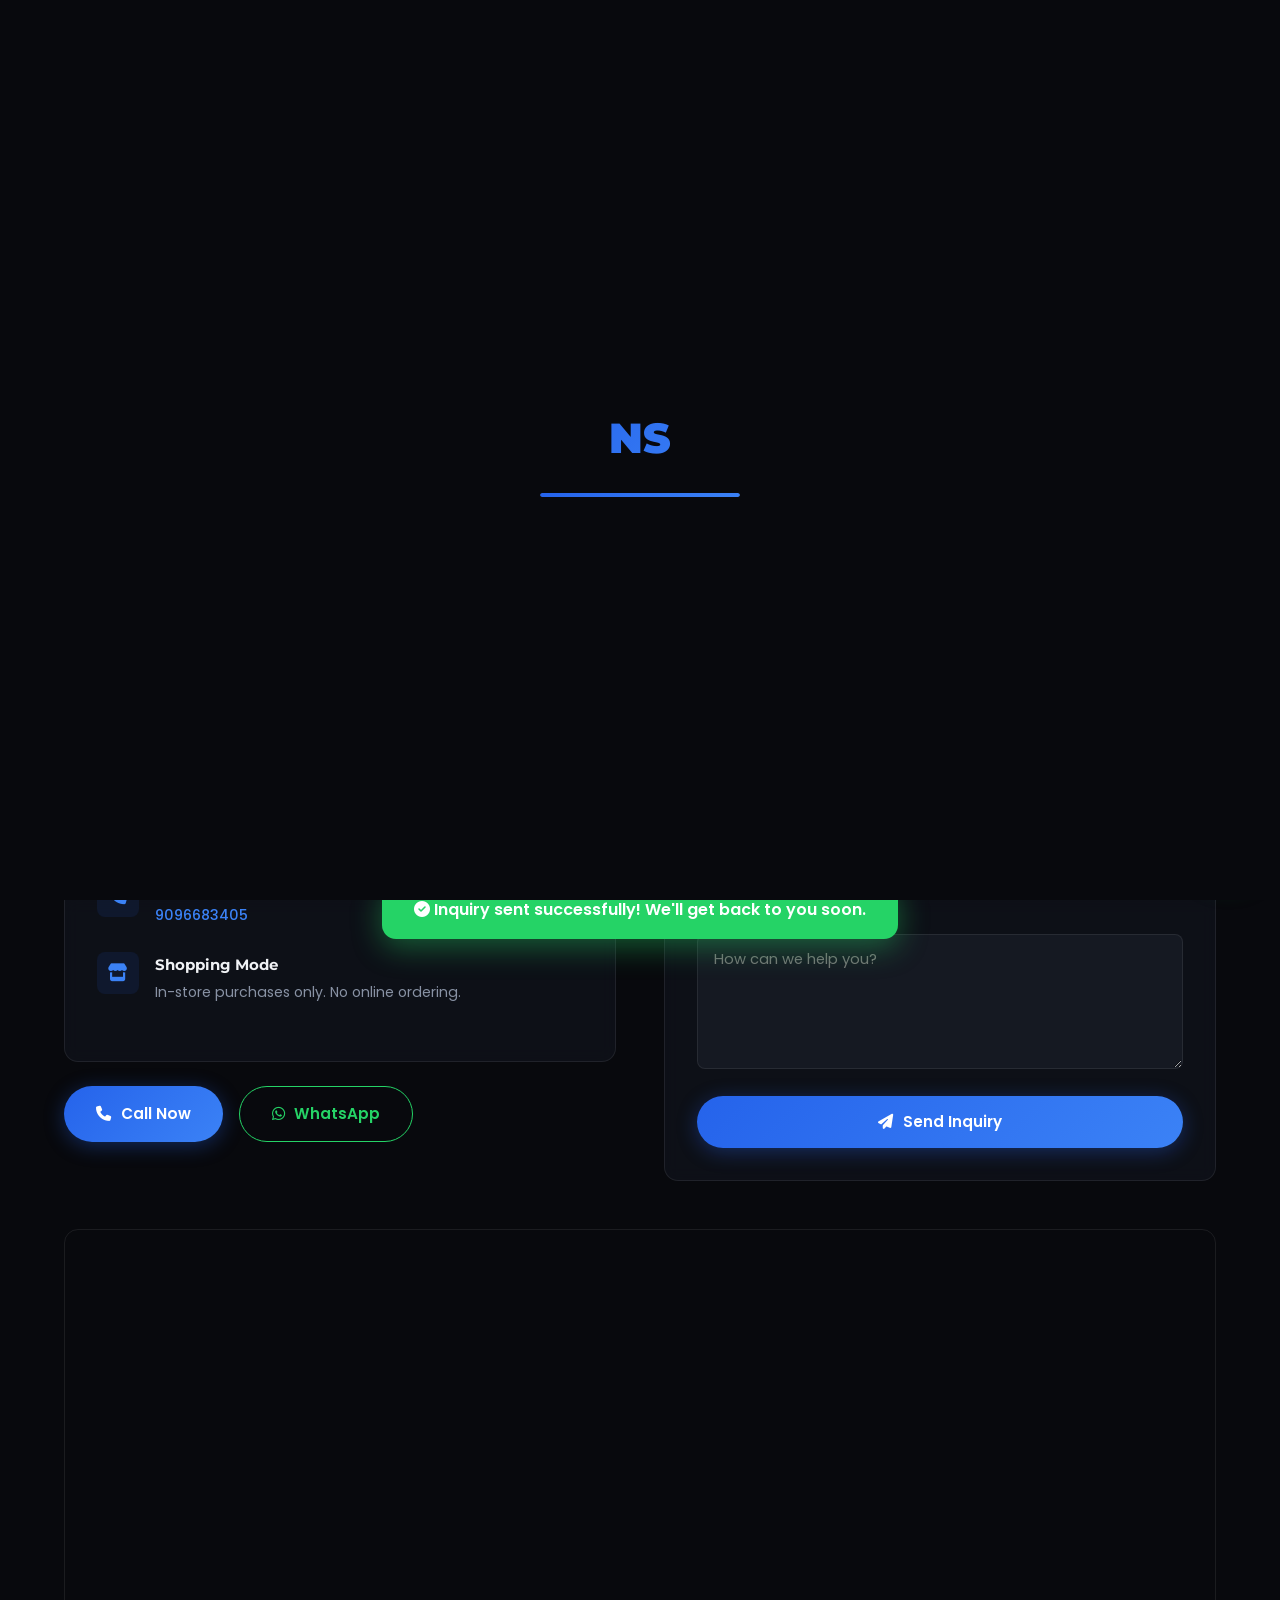
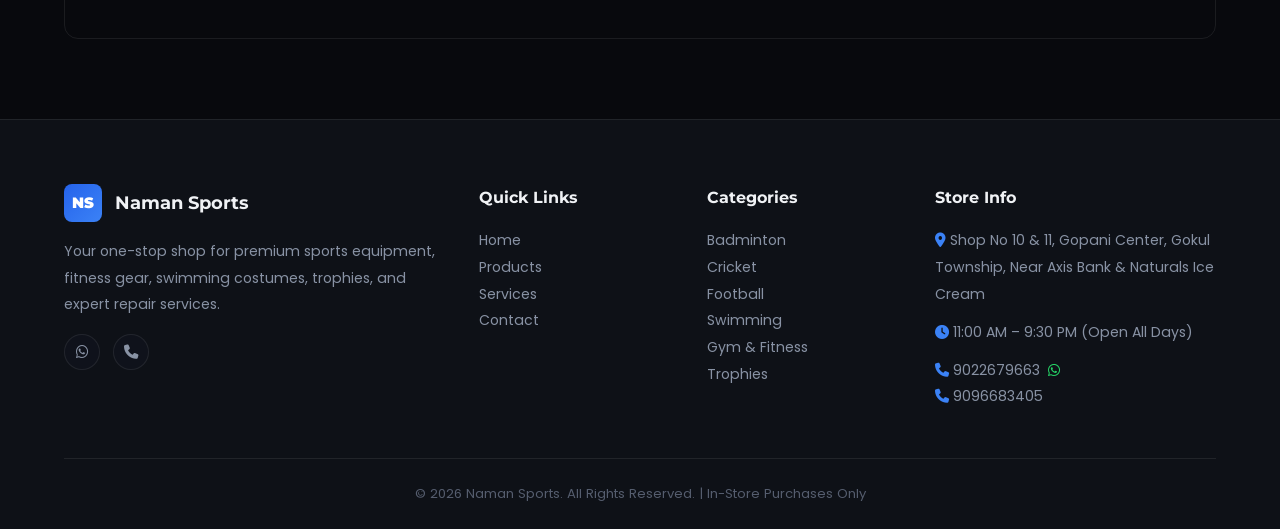
==== contact.html @ 9f8765da "Second COmmit" ====
<!DOCTYPE html>
<html lang="en">

<head>
    <meta charset="UTF-8" />
    <meta name="viewport" content="width=device-width, initial-scale=1.0" />
    <title>Contact — Visit Naman Sports Today</title>
    <meta name="description"
        content="Visit Naman Sports at Gopani Center, Gokul Township. Open all days 11 AM to 9:30 PM. Call 9022679663 or 9096683405." />
    <link rel="preconnect" href="https://fonts.googleapis.com" />
    <link rel="preconnect" href="https://fonts.gstatic.com" crossorigin />
    <link rel="stylesheet" href="https://cdnjs.cloudflare.com/ajax/libs/font-awesome/6.5.1/css/all.min.css" />
    <link rel="stylesheet" href="style.css" />
</head>

<body>

    <!-- PRELOADER -->
    <div id="preloader">
        <div class="preloader-inner">
            <div class="preloader-logo">NS</div>
            <div class="preloader-bar">
                <div class="preloader-fill"></div>
            </div>
        </div>
    </div>

    <!-- NAVBAR -->
    <nav class="navbar">
        <div class="nav-container">
            <a href="index.html" class="nav-logo">
                <div class="logo-ns">NS</div>
                <div class="logo-text">Naman <span>Sports</span></div>
            </a>
            <ul class="nav-links" id="navLinks">
                <li><a href="index.html">Home</a></li>
                <li><a href="products.html">Products</a></li>
                <li><a href="services.html">Services</a></li>
                <li><a href="contact.html" class="active">Contact</a></li>
            </ul>
            <a href="https://wa.me/919022679663" class="nav-cta desktop-only" target="_blank" rel="noopener">
                <i class="fab fa-whatsapp"></i> Call Us
            </a>
            <button class="hamburger" id="hamburger" aria-label="Open menu">
                <span></span><span></span><span></span>
            </button>
        </div>
    </nav>

    <!-- PAGE HERO -->
    <section class="page-hero">
        <div class="container">
            <div class="hero-badge reveal"><i class="fas fa-map-marker-alt"></i> In-Store Purchases Only</div>
            <h1 class="reveal">Visit <span class="gradient-text">Naman Sports</span> Today</h1>
            <p class="reveal">Walk into our store and explore the complete range of sports equipment, fitness gear, and
                more.</p>
        </div>
    </section>

    <!-- CONTACT CONTENT -->
    <section class="section">
        <div class="container">
            <div class="contact-grid">

                <!-- LEFT — Info Cards -->
                <div>
                    <div class="contact-info-card reveal">
                        <!-- Address -->
                        <div class="contact-item">
                            <i class="fas fa-map-marker-alt"></i>
                            <div>
                                <h4>Store Address</h4>
                                <p>Shop No 10 & 11, Gopani Center, Gokul Township, Near Axis Bank & Naturals Ice Cream
                                </p>
                            </div>
                        </div>

                        <!-- Hours -->
                        <div class="contact-item">
                            <i class="fas fa-clock"></i>
                            <div>
                                <h4>Opening Hours</h4>
                                <p>11:00 AM – 9:30 PM<br><strong>Open All Days</strong></p>
                            </div>
                        </div>

                        <!-- Phone 1 -->
                        <div class="contact-item">
                            <i class="fas fa-phone"></i>
                            <div>
                                <h4>Phone (Primary)</h4>
                                <p>
                                    <a href="tel:+919022679663">9022679663</a>
                                    <a href="https://wa.me/919022679663" target="_blank" rel="noopener"
                                        style="color:var(--accent-green); margin-left:0.5rem; font-size:1.1rem;"><i
                                            class="fab fa-whatsapp"></i></a>
                                </p>
                            </div>
                        </div>

                        <!-- Phone 2 -->
                        <div class="contact-item">
                            <i class="fas fa-phone"></i>
                            <div>
                                <h4>Phone (Secondary)</h4>
                                <p><a href="tel:+919096683405">9096683405</a></p>
                            </div>
                        </div>

                        <!-- Mode -->
                        <div class="contact-item">
                            <i class="fas fa-store"></i>
                            <div>
                                <h4>Shopping Mode</h4>
                                <p>In-store purchases only. No online ordering.</p>
                            </div>
                        </div>
                    </div>

                    <!-- Quick Action Buttons -->
                    <div style="display:flex; gap:1rem; flex-wrap:wrap; margin-top:1.5rem;" class="reveal">
                        <a href="tel:+919022679663" class="btn btn-primary"><i class="fas fa-phone"></i> Call Now</a>
                        <a href="https://wa.me/919022679663" class="btn btn-ghost" target="_blank" rel="noopener"
                            style="border-color:var(--accent-green);color:var(--accent-green);"><i
                                class="fab fa-whatsapp"></i> WhatsApp</a>
                    </div>
                </div>

                <!-- RIGHT — Inquiry Form -->
                <div class="contact-form reveal">
                    <h3>Send Us an Inquiry</h3>
                    <form id="contactForm">
                        <div class="form-group">
                            <label for="name">Your Name</label>
                            <input type="text" id="name" name="name" placeholder="Enter your name" required />
                        </div>
                        <div class="form-group">
                            <label for="phone">Phone Number</label>
                            <input type="tel" id="phone" name="phone" placeholder="Enter your phone number" required />
                        </div>
                        <div class="form-group">
                            <label for="subject">Subject</label>
                            <select id="subject" name="subject">
                                <option value="general">General Inquiry</option>
                                <option value="product">Product Availability</option>
                                <option value="repair">Repair Service</option>
                                <option value="bulk">Bulk / School Orders</option>
                                <option value="other">Other</option>
                            </select>
                        </div>
                        <div class="form-group">
                            <label for="message">Message</label>
                            <textarea id="message" name="message" placeholder="How can we help you?"
                                rows="5"></textarea>
                        </div>
                        <button type="submit" class="btn btn-primary" style="width:100%; justify-content:center;">
                            <i class="fas fa-paper-plane"></i> Send Inquiry
                        </button>
                    </form>
                </div>

            </div>

            <!-- MAP -->
            <div class="map-container reveal" style="margin-top:3rem;">
                <iframe
                    src="https://www.google.com/maps/embed?pb=!1m18!1m12!1m3!1d3769.123!2d72.89!3d19.15!2m3!1f0!2f0!3f0!3m2!1i1024!2i768!4f13.1!3m3!1m2!1s0x0%3A0x0!2zMTnCsDA5JzAwLjAiTiA3MsKwNTMnMjQuMCJF!5e0!3m2!1sen!2sin!4v1700000000000"
                    allowfullscreen="" loading="lazy" style="height:400px;"></iframe>
            </div>
        </div>
    </section>

    <!-- TOAST NOTIFICATION -->
    <div class="toast" id="toast">
        <i class="fas fa-check-circle"></i> Inquiry sent successfully! We'll get back to you soon.
    </div>

    <!-- ========== FOOTER ========== -->
    <footer class="footer">
        <div class="container">
            <div class="footer-grid">
                <div>
                    <div class="footer-logo">
                        <div class="logo-ns">NS</div>
                        <span>Naman Sports</span>
                    </div>
                    <p>Your one-stop shop for premium sports equipment, fitness gear, swimming costumes, trophies, and
                        expert repair services.</p>
                    <div class="footer-social">
                        <a href="https://wa.me/919022679663" target="_blank" rel="noopener" aria-label="WhatsApp"><i
                                class="fab fa-whatsapp"></i></a>
                        <a href="tel:+919022679663" aria-label="Phone"><i class="fas fa-phone"></i></a>
                    </div>
                </div>
                <div>
                    <h4>Quick Links</h4>
                    <ul>
                        <li><a href="index.html">Home</a></li>
                        <li><a href="products.html">Products</a></li>
                        <li><a href="services.html">Services</a></li>
                        <li><a href="contact.html">Contact</a></li>
                    </ul>
                </div>
                <div>
                    <h4>Categories</h4>
                    <ul>
                        <li><a href="products.html#badminton">Badminton</a></li>
                        <li><a href="products.html#cricket">Cricket</a></li>
                        <li><a href="products.html#football">Football</a></li>
                        <li><a href="products.html#swimming">Swimming</a></li>
                        <li><a href="products.html#gym">Gym & Fitness</a></li>
                        <li><a href="products.html#trophies">Trophies</a></li>
                    </ul>
                </div>
                <div>
                    <h4>Store Info</h4>
                    <p><i class="fas fa-map-marker-alt text-accent"></i> Shop No 10 & 11, Gopani Center, Gokul Township,
                        Near Axis Bank & Naturals Ice Cream</p>
                    <p style="margin-top:0.7rem;"><i class="fas fa-clock text-accent"></i> 11:00 AM – 9:30 PM (Open All
                        Days)</p>
                    <p style="margin-top:0.7rem;">
                        <i class="fas fa-phone text-accent"></i>
                        <a href="tel:+919022679663">9022679663</a>
                        <a href="https://wa.me/919022679663" target="_blank" rel="noopener"
                            style="color:var(--accent-green);margin-left:0.3rem;"><i class="fab fa-whatsapp"></i></a>
                    </p>
                    <p><i class="fas fa-phone text-accent"></i> <a href="tel:+919096683405">9096683405</a></p>
                </div>
            </div>
            <div class="footer-bottom">
                &copy; 2026 Naman Sports. All Rights Reserved. | In-Store Purchases Only
            </div>
        </div>
    </footer>

    <!-- FLOATING WHATSAPP -->
    <a href="https://wa.me/919022679663" class="whatsapp-float" target="_blank" rel="noopener"
        aria-label="Chat on WhatsApp">
        <i class="fab fa-whatsapp"></i>
    </a>

    <script src="script.js"></script>
</body>

</html>
---- style.css ----
/* =====================================================
   NAMAN SPORTS — Premium Sports Catalogue
   4-Page Dark Dashboard Theme
   Fonts: Poppins + Montserrat
   ===================================================== */

/* ---------- GOOGLE FONTS ---------- */
@import url('https://fonts.googleapis.com/css2?family=Montserrat:wght@400;600;700;800;900&family=Poppins:wght@300;400;500;600;700&display=swap');

/* ---------- CSS CUSTOM PROPERTIES ---------- */
:root {
  /* Backgrounds */
  --bg-primary: #08090d;
  --bg-secondary: #0e1117;
  --bg-tertiary: #151922;
  --bg-card: #12151e;
  --bg-glass: rgba(18, 21, 30, 0.65);

  /* Accents */
  --accent-blue: #2563eb;
  --accent-blue-light: #3b82f6;
  --accent-blue-glow: rgba(37, 99, 235, 0.35);
  --accent-red: #e53e3e;
  --accent-red-glow: rgba(229, 62, 62, 0.35);
  --accent-gold: #f5b731;
  --accent-gold-glow: rgba(245, 183, 49, 0.35);
  --accent-green: #25d366;

  /* Text */
  --text-primary: #f0f2f5;
  --text-secondary: #8892a4;
  --text-muted: #555d6e;

  /* Borders */
  --border-glass: rgba(255, 255, 255, 0.08);
  --border-hover: rgba(59, 130, 246, 0.4);

  /* Gradients */
  --gradient-accent: linear-gradient(135deg, #2563eb, #3b82f6);
  --gradient-red: linear-gradient(135deg, #e53e3e, #c53030);
  --gradient-gold: linear-gradient(135deg, #f5b731, #d4970a);
  --gradient-hero: linear-gradient(180deg, rgba(8, 9, 13, 0.3) 0%, rgba(8, 9, 13, 0.65) 50%, rgba(8, 9, 13, 0.97) 100%);

  /* Tokens */
  --radius-sm: 8px;
  --radius-md: 14px;
  --radius-lg: 20px;
  --radius-xl: 28px;
  --shadow-card: 0 8px 32px rgba(0, 0, 0, 0.35);
  --shadow-glow: 0 4px 20px var(--accent-blue-glow);
  --transition: 0.35s cubic-bezier(.4, 0, .2, 1);

  /* Fonts */
  --font-heading: 'Montserrat', sans-serif;
  --font-body: 'Poppins', sans-serif;
}

/* ---------- RESET & BASE ---------- */
*,
*::before,
*::after {
  box-sizing: border-box;
  margin: 0;
  padding: 0;
}

html {
  scroll-behavior: smooth;
  font-size: 16px;
}

body {
  font-family: var(--font-body);
  background: var(--bg-primary);
  color: var(--text-primary);
  overflow-x: hidden;
  line-height: 1.7;
}

img {
  max-width: 100%;
  display: block;
}

a {
  text-decoration: none;
  color: inherit;
}

ul {
  list-style: none;
}

.container {
  max-width: 1200px;
  margin: 0 auto;
  padding: 0 1.5rem;
}

.section {
  padding: 5rem 0;
}

/* ---------- PRELOADER ---------- */
#preloader {
  position: fixed;
  inset: 0;
  z-index: 9999;
  background: var(--bg-primary);
  display: flex;
  align-items: center;
  justify-content: center;
  transition: opacity 0.6s ease, visibility 0.6s ease;
}

#preloader.loaded {
  opacity: 0;
  visibility: hidden;
  pointer-events: none;
}

.preloader-inner {
  text-align: center;
}

.preloader-logo {
  font-family: var(--font-heading);
  font-weight: 900;
  font-size: 2.6rem;
  background: var(--gradient-accent);
  -webkit-background-clip: text;
  -webkit-text-fill-color: transparent;
  margin-bottom: 1.2rem;
  animation: logoPulse 0.8s ease infinite alternate;
}

@keyframes logoPulse {
  from {
    transform: scale(1)
  }

  to {
    transform: scale(1.06)
  }
}

.preloader-bar {
  width: 200px;
  height: 4px;
  background: rgba(255, 255, 255, 0.08);
  border-radius: 2px;
  overflow: hidden;
  margin: 0 auto;
}

.preloader-fill {
  height: 100%;
  width: 0;
  background: var(--gradient-accent);
  border-radius: 2px;
  animation: fillBar 1.8s ease forwards;
}

@keyframes fillBar {
  to {
    width: 100%
  }
}

/* ---------- NAVBAR ---------- */
.navbar {
  position: fixed;
  top: 0;
  left: 0;
  right: 0;
  z-index: 1000;
  background: rgba(8, 9, 13, 0.65);
  backdrop-filter: blur(18px);
  -webkit-backdrop-filter: blur(18px);
  border-bottom: 1px solid var(--border-glass);
  transition: var(--transition);
  padding: 0.7rem 0;
}

.navbar.scrolled {
  background: rgba(8, 9, 13, 0.92);
  box-shadow: 0 4px 30px rgba(0, 0, 0, 0.5);
  padding: 0.5rem 0;
}

.nav-container {
  max-width: 1200px;
  margin: 0 auto;
  padding: 0 1.5rem;
  display: flex;
  align-items: center;
  gap: 2rem;
}

.nav-logo {
  display: flex;
  align-items: center;
  gap: 0.9rem;
}

.logo-ns {
  width: 44px;
  height: 44px;
  background: var(--gradient-accent);
  border-radius: var(--radius-sm);
  display: flex;
  align-items: center;
  justify-content: center;
  font-family: var(--font-heading);
  font-weight: 900;
  font-size: 1.1rem;
  color: #fff;
}

.logo-text {
  font-family: var(--font-heading);
  font-weight: 700;
  font-size: 1.15rem;
}

.logo-text span {
  color: var(--accent-blue-light);
}

.nav-links {
  display: flex;
  align-items: center;
  gap: 2rem;
  margin-left: auto;
  list-style: none;
}

.nav-links a {
  font-size: 0.92rem;
  font-weight: 500;
  color: var(--text-secondary);
  position: relative;
  transition: var(--transition);
  padding: 0.3rem 0;
}

.nav-links a::after {
  content: '';
  position: absolute;
  bottom: -2px;
  left: 0;
  width: 0;
  height: 2px;
  background: var(--gradient-accent);
  border-radius: 1px;
  transition: var(--transition);
}

.nav-links a:hover,
.nav-links a.active {
  color: var(--text-primary);
}

.nav-links a:hover::after,
.nav-links a.active::after {
  width: 100%;
}

.nav-cta {
  display: inline-flex;
  align-items: center;
  gap: 0.5rem;
  background: var(--accent-green);
  color: #fff;
  padding: 0.5rem 1.2rem;
  border-radius: 100px;
  font-size: 0.85rem;
  font-weight: 600;
  transition: var(--transition);
  white-space: nowrap;
  border: none;
  cursor: pointer;
}

.nav-cta:hover {
  transform: translateY(-2px);
  box-shadow: 0 6px 20px rgba(37, 211, 102, 0.4);
}

.hamburger {
  display: none;
  flex-direction: column;
  gap: 5px;
  padding: 0.5rem;
  cursor: pointer;
  background: none;
  border: none;
  margin-left: auto;
}

.hamburger span {
  display: block;
  width: 24px;
  height: 2px;
  background: var(--text-primary);
  border-radius: 1px;
  transition: var(--transition);
}

.hamburger.active span:nth-child(1) {
  transform: rotate(45deg) translate(5px, 5px);
}

.hamburger.active span:nth-child(2) {
  opacity: 0;
}

.hamburger.active span:nth-child(3) {
  transform: rotate(-45deg) translate(5px, -5px);
}

/* ---------- BUTTONS ---------- */
.btn {
  display: inline-flex;
  align-items: center;
  gap: 0.6rem;
  padding: 0.9rem 2rem;
  border-radius: 100px;
  font-family: var(--font-body);
  font-size: 0.95rem;
  font-weight: 600;
  transition: var(--transition);
  position: relative;
  overflow: hidden;
  border: none;
  cursor: pointer;
}

.btn-primary {
  background: var(--gradient-accent);
  color: #fff;
  box-shadow: var(--shadow-glow);
}

.btn-primary:hover {
  transform: translateY(-3px);
  box-shadow: 0 8px 30px var(--accent-blue-glow);
}

.btn-ghost {
  background: transparent;
  color: var(--text-primary);
  border: 1px solid var(--border-glass);
}

.btn-ghost:hover {
  border-color: var(--accent-blue);
  background: rgba(37, 99, 235, 0.08);
  transform: translateY(-2px);
}

.btn-red {
  background: var(--gradient-red);
  color: #fff;
  box-shadow: 0 4px 20px var(--accent-red-glow);
}

.btn-red:hover {
  transform: translateY(-3px);
  box-shadow: 0 8px 30px var(--accent-red-glow);
}

.btn-gold {
  background: var(--gradient-gold);
  color: #111;
  box-shadow: 0 4px 20px var(--accent-gold-glow);
}

/* Ripple */
.btn .ripple {
  position: absolute;
  border-radius: 50%;
  background: rgba(255, 255, 255, 0.3);
  transform: scale(0);
  animation: rippleAnim 0.6s ease-out;
  pointer-events: none;
}

@keyframes rippleAnim {
  to {
    transform: scale(1);
    opacity: 0;
  }
}

/* ---------- SECTION HEADER ---------- */
.section-header {
  text-align: center;
  margin-bottom: 3.5rem;
}

.section-tag {
  display: inline-block;
  font-size: 0.78rem;
  font-weight: 600;
  letter-spacing: 2px;
  text-transform: uppercase;
  color: var(--accent-blue-light);
  margin-bottom: 0.7rem;
}

.section-title {
  font-family: var(--font-heading);
  font-size: clamp(1.8rem, 4vw, 2.6rem);
  font-weight: 800;
  line-height: 1.25;
  margin-bottom: 0.5rem;
}

.section-title .accent {
  color: var(--accent-blue-light);
}

.section-desc {
  color: var(--text-secondary);
  max-width: 600px;
  margin: 0 auto;
  font-size: 0.95rem;
}

/* ---------- HERO SECTION ---------- */
.hero {
  position: relative;
  min-height: 100vh;
  display: flex;
  align-items: center;
  justify-content: center;
  overflow: hidden;
}

.hero-bg {
  position: absolute;
  inset: 0;
  background-size: cover;
  background-position: center;
  transition: opacity 1.5s ease;
  z-index: 0;
}

.hero-bg.active {
  opacity: 1;
  animation: heroZoom 20s ease-in-out infinite alternate;
}

.hero-bg:not(.active) {
  opacity: 0;
}

@keyframes heroZoom {
  from {
    transform: scale(1);
  }

  to {
    transform: scale(1.1);
  }
}

.hero-overlay {
  position: absolute;
  inset: 0;
  background: var(--gradient-hero);
}

.hero-particles {
  position: absolute;
  inset: 0;
  pointer-events: none;
}

.hero-content {
  position: relative;
  z-index: 2;
  text-align: center;
  padding: 0 1.5rem;
  max-width: 900px;
  margin-top: 60px;
}

.hero-badge {
  display: inline-flex;
  align-items: center;
  gap: 0.5rem;
  background: var(--bg-glass);
  border: 1px solid var(--border-glass);
  padding: 0.5rem 1.4rem;
  border-radius: 100px;
  font-size: 0.82rem;
  font-weight: 500;
  color: var(--accent-blue-light);
  margin-bottom: 1.5rem;
  backdrop-filter: blur(10px);
}

.hero-title {
  font-family: var(--font-heading);
  font-size: clamp(2.2rem, 5.5vw, 3.8rem);
  font-weight: 900;
  line-height: 1.15;
  margin-bottom: 1rem;
}

.hero-title .gradient-text {
  background: var(--gradient-accent);
  -webkit-background-clip: text;
  -webkit-text-fill-color: transparent;
}

.hero-subtitle {
  font-size: clamp(0.9rem, 2vw, 1.1rem);
  color: var(--text-secondary);
  margin-bottom: 2rem;
  line-height: 1.7;
}

.hero-ctas {
  display: flex;
  gap: 1rem;
  justify-content: center;
  flex-wrap: wrap;
}

.hero-stats {
  display: flex;
  gap: 2rem;
  justify-content: center;
  margin-top: 3rem;
  flex-wrap: wrap;
}

.stat-item {
  text-align: center;
}

.stat-value {
  font-family: var(--font-heading);
  font-size: 1.6rem;
  font-weight: 800;
  color: var(--accent-blue-light);
}

.stat-label {
  font-size: 0.75rem;
  color: var(--text-secondary);
  letter-spacing: 1px;
  text-transform: uppercase;
}

.stat-divider {
  width: 1px;
  height: 40px;
  background: var(--border-glass);
  align-self: center;
}

.hero-scroll-indicator {
  position: absolute;
  bottom: 2rem;
  left: 50%;
  transform: translateX(-50%);
  display: flex;
  flex-direction: column;
  align-items: center;
  gap: 0.5rem;
  color: var(--text-muted);
  font-size: 0.75rem;
  letter-spacing: 1px;
  transition: opacity 0.3s;
}

.scroll-arrow {
  animation: scrollBounce 2s ease infinite;
}

@keyframes scrollBounce {

  0%,
  100% {
    transform: translateY(0);
  }

  50% {
    transform: translateY(8px);
  }
}

/* Floating sport icons */
.floating-icons {
  position: absolute;
  inset: 0;
  z-index: 1;
  pointer-events: none;
}

.float-icon {
  position: absolute;
  font-size: 1.5rem;
  color: rgba(59, 130, 246, 0.12);
  left: var(--x);
  top: var(--y);
  animation: floatAnim 6s ease-in-out infinite;
  animation-delay: var(--delay);
}

@keyframes floatAnim {

  0%,
  100% {
    transform: translateY(0) rotate(0deg);
  }

  50% {
    transform: translateY(-20px) rotate(10deg);
  }
}

/* ---------- WHY CHOOSE US ---------- */
.why-grid {
  display: grid;
  grid-template-columns: repeat(auto-fit, minmax(200px, 1fr));
  gap: 1.5rem;
}

.why-card {
  background: var(--bg-glass);
  border: 1px solid var(--border-glass);
  border-radius: var(--radius-md);
  padding: 2rem 1.5rem;
  text-align: center;
  transition: var(--transition);
  backdrop-filter: blur(10px);
  -webkit-backdrop-filter: blur(10px);
}

.why-card:hover {
  transform: translateY(-6px);
  border-color: var(--border-hover);
  box-shadow: var(--shadow-glow);
}

.why-icon {
  width: 56px;
  height: 56px;
  margin: 0 auto 1rem;
  background: rgba(37, 99, 235, 0.1);
  border-radius: var(--radius-sm);
  display: flex;
  align-items: center;
  justify-content: center;
  font-size: 1.4rem;
  color: var(--accent-blue-light);
}

.why-card h3 {
  font-family: var(--font-heading);
  font-size: 1rem;
  font-weight: 700;
  margin-bottom: 0.4rem;
}

.why-card p {
  font-size: 0.85rem;
  color: var(--text-secondary);
}

/* ---------- CATEGORIES GRID ---------- */
.cat-grid {
  display: grid;
  grid-template-columns: repeat(auto-fill, minmax(260px, 1fr));
  gap: 1.5rem;
}

.cat-card {
  position: relative;
  height: 280px;
  border-radius: var(--radius-md);
  overflow: hidden;
  cursor: pointer;
  transition: var(--transition);
  background: var(--bg-card);
  border: 1px solid var(--border-glass);
}

.cat-card:hover {
  transform: translateY(-8px) scale(1.02);
  border-color: var(--border-hover);
  box-shadow: 0 12px 40px rgba(37, 99, 235, 0.2);
}

.cat-card-bg {
  position: absolute;
  inset: 0;
  background-size: cover;
  background-position: center;
  transition: transform 0.6s ease;
}

.cat-card:hover .cat-card-bg {
  transform: scale(1.08);
}

.cat-card-overlay {
  position: absolute;
  inset: 0;
  background: linear-gradient(to top, rgba(8, 9, 13, 0.95) 0%, rgba(8, 9, 13, 0.3) 100%);
}

.cat-card-content {
  position: absolute;
  bottom: 0;
  left: 0;
  right: 0;
  padding: 1.5rem;
}

.cat-icon {
  width: 42px;
  height: 42px;
  background: var(--gradient-accent);
  border-radius: var(--radius-sm);
  display: flex;
  align-items: center;
  justify-content: center;
  font-size: 1.1rem;
  color: #fff;
  margin-bottom: 0.75rem;
}

.cat-card h3 {
  font-family: var(--font-heading);
  font-size: 1.1rem;
  font-weight: 700;
  margin-bottom: 0.3rem;
}

.cat-card p {
  font-size: 0.8rem;
  color: var(--text-secondary);
}

.cat-brands {
  display: flex;
  gap: 0.4rem;
  flex-wrap: wrap;
  margin-top: 0.5rem;
}

.cat-brands span {
  background: var(--bg-glass);
  border: 1px solid var(--border-glass);
  font-size: 0.65rem;
  padding: 0.2rem 0.6rem;
  border-radius: 100px;
  font-weight: 600;
  letter-spacing: 0.5px;
  color: rgba(255, 255, 255, 0.8);
}

/* ---------- EXPERTISE / HIGHLIGHT ---------- */
.expertise-section {
  background:
    radial-gradient(ellipse at 30% 60%, rgba(245, 183, 49, 0.08) 0%, transparent 60%),
    var(--bg-secondary);
}

.expertise-grid {
  display: grid;
  grid-template-columns: 1fr 1fr;
  gap: 3rem;
  align-items: center;
}

.expertise-visual {
  position: relative;
  text-align: center;
  padding: 2rem;
}

.expertise-visual i {
  font-size: 8rem;
  color: var(--accent-gold);
  text-shadow: 0 0 60px var(--accent-gold-glow);
  animation: shimmer 3s ease-in-out infinite;
}

@keyframes shimmer {

  0%,
  100% {
    filter: brightness(1);
    text-shadow: 0 0 40px var(--accent-gold-glow);
  }

  50% {
    filter: brightness(1.3);
    text-shadow: 0 0 80px var(--accent-gold-glow), 0 0 120px rgba(245, 183, 49, 0.15);
  }
}

.expertise-text h2 {
  font-family: var(--font-heading);
  font-size: 2rem;
  font-weight: 800;
  margin-bottom: 1rem;
}

.expertise-text p {
  color: var(--text-secondary);
  font-size: 1rem;
  line-height: 1.8;
}

/* ---------- PRODUCTS PAGE ---------- */
/* Filter bar */
.filter-bar {
  display: flex;
  gap: 0.6rem;
  flex-wrap: wrap;
  justify-content: center;
  margin-bottom: 3rem;
}

.filter-btn {
  padding: 0.6rem 1.4rem;
  border-radius: 100px;
  font-family: var(--font-body);
  font-size: 0.85rem;
  font-weight: 600;
  background: var(--bg-glass);
  border: 1px solid var(--border-glass);
  color: var(--text-secondary);
  cursor: pointer;
  transition: var(--transition);
}

.filter-btn:hover,
.filter-btn.active {
  background: var(--gradient-accent);
  color: #fff;
  border-color: var(--accent-blue);
  box-shadow: var(--shadow-glow);
}

/* Product section */
.product-section {
  padding: 4rem 0;
}

.product-section:nth-child(even) {
  background: var(--bg-secondary);
}

.product-section-header {
  display: flex;
  align-items: center;
  gap: 1rem;
  margin-bottom: 2.5rem;
}

.product-section-icon {
  width: 52px;
  height: 52px;
  background: var(--gradient-accent);
  border-radius: var(--radius-sm);
  display: flex;
  align-items: center;
  justify-content: center;
  font-size: 1.3rem;
  color: #fff;
  flex-shrink: 0;
}

.product-section-title {
  font-family: var(--font-heading);
  font-size: 1.6rem;
  font-weight: 800;
}

.product-section-title small {
  display: block;
  font-size: 0.85rem;
  font-weight: 400;
  color: var(--text-secondary);
  margin-top: 0.2rem;
}

/* Product cards */
.product-grid {
  display: grid;
  grid-template-columns: repeat(auto-fill, minmax(220px, 1fr));
  gap: 1.2rem;
}

.product-card {
  background: var(--bg-glass);
  border: 1px solid var(--border-glass);
  border-radius: var(--radius-md);
  padding: 0;
  transition: var(--transition);
  backdrop-filter: blur(8px);
  overflow: hidden;
}

.product-card-img {
  width: 100%;
  height: 150px;
  object-fit: cover;
  display: block;
  transition: transform 0.5s ease;
}

.product-card:hover .product-card-img {
  transform: scale(1.08);
}

.product-card-body {
  padding: 1.2rem 1.3rem 1.5rem;
}

/* Section banner image */
.product-section-banner {
  width: 100%;
  height: 200px;
  object-fit: cover;
  border-radius: var(--radius-md);
  margin-bottom: 2rem;
  opacity: 0.7;
  transition: opacity 0.4s ease;
}

.product-section-banner:hover {
  opacity: 0.9;
}

.product-card:hover {
  transform: translateY(-5px);
  border-color: var(--border-hover);
  box-shadow: 0 8px 30px rgba(37, 99, 235, 0.15);
}

.product-card i {
  font-size: 1.8rem;
  color: var(--accent-blue-light);
  margin-bottom: 0.8rem;
}

.product-card h4 {
  font-family: var(--font-heading);
  font-size: 0.95rem;
  font-weight: 700;
  margin-bottom: 0.3rem;
}

.product-card p {
  font-size: 0.82rem;
  color: var(--text-secondary);
}

.product-card .brand-list {
  display: flex;
  gap: 0.3rem;
  flex-wrap: wrap;
  margin-top: 0.6rem;
}

.product-card .brand-list span {
  font-size: 0.65rem;
  background: rgba(37, 99, 235, 0.1);
  color: var(--accent-blue-light);
  padding: 0.15rem 0.5rem;
  border-radius: 100px;
  font-weight: 600;
}

/* Service note */
.service-note {
  display: inline-flex;
  align-items: center;
  gap: 0.6rem;
  background: rgba(37, 99, 235, 0.08);
  border: 1px solid rgba(37, 99, 235, 0.2);
  padding: 0.8rem 1.5rem;
  border-radius: var(--radius-md);
  margin-top: 1.5rem;
  color: var(--accent-blue-light);
  font-size: 0.9rem;
  font-weight: 600;
}

/* Boxing themed section */
.boxing-section {
  background:
    radial-gradient(ellipse at 50% 50%, rgba(229, 62, 62, 0.12) 0%, transparent 70%),
    var(--bg-primary) !important;
}

.boxing-section .product-section-icon {
  background: var(--gradient-red);
}

.boxing-section .product-card:hover {
  border-color: rgba(229, 62, 62, 0.4);
  box-shadow: 0 8px 30px var(--accent-red-glow);
}

/* Swimming themed section */
.swimming-section {
  background:
    radial-gradient(ellipse at 30% 30%, rgba(37, 99, 235, 0.15) 0%, transparent 50%),
    radial-gradient(ellipse at 70% 70%, rgba(56, 189, 248, 0.08) 0%, transparent 50%),
    var(--bg-primary) !important;
  position: relative;
}

.swimming-section::before {
  content: '';
  position: absolute;
  inset: 0;
  background:
    repeating-linear-gradient(90deg, transparent, transparent 98px, rgba(59, 130, 246, 0.03) 100px);
  pointer-events: none;
}

.badge-highlight {
  display: inline-flex;
  align-items: center;
  gap: 0.5rem;
  background: var(--gradient-accent);
  color: #fff;
  padding: 0.5rem 1.2rem;
  border-radius: 100px;
  font-size: 0.82rem;
  font-weight: 700;
  margin-bottom: 1rem;
}

/* Trophies themed */
.trophy-section {
  background:
    radial-gradient(ellipse at 50% 40%, rgba(245, 183, 49, 0.1) 0%, transparent 60%),
    var(--bg-secondary) !important;
}

.trophy-section .product-section-icon {
  background: var(--gradient-gold);
}

.trophy-card {
  text-align: center;
  padding: 2.5rem 1.5rem;
}

.trophy-card i {
  font-size: 3rem;
  color: var(--accent-gold);
  text-shadow: 0 0 40px var(--accent-gold-glow);
  transition: var(--transition);
}

.trophy-card:hover i {
  transform: rotateY(180deg) scale(1.1);
  text-shadow: 0 0 60px var(--accent-gold-glow);
}

.trophy-card:hover {
  border-color: rgba(245, 183, 49, 0.3);
  box-shadow: 0 8px 30px var(--accent-gold-glow);
}

/* Medical section */
.medical-section {
  background: var(--bg-secondary) !important;
}

.medical-card {
  background: rgba(255, 255, 255, 0.03) !important;
  border-color: rgba(255, 255, 255, 0.12) !important;
}

.medical-card i {
  color: #4ade80 !important;
}

.medical-card:hover {
  border-color: rgba(74, 222, 128, 0.3) !important;
  box-shadow: 0 8px 30px rgba(74, 222, 128, 0.1) !important;
}

/* ---------- SERVICES PAGE ---------- */
.page-hero {
  padding: 10rem 0 4rem;
  text-align: center;
  position: relative;
  background:
    linear-gradient(180deg, rgba(8, 9, 13, 0.5) 0%, rgba(8, 9, 13, 0.85) 60%, rgba(8, 9, 13, 1) 100%),
    url('images/hero-1.jpg') center/cover no-repeat;
}

.page-hero h1 {
  font-family: var(--font-heading);
  font-size: clamp(2rem, 5vw, 3rem);
  font-weight: 900;
  margin-bottom: 0.5rem;
}

.page-hero p {
  color: var(--text-secondary);
  font-size: 1.05rem;
  max-width: 600px;
  margin: 0 auto;
}

.service-grid {
  display: grid;
  grid-template-columns: repeat(auto-fill, minmax(280px, 1fr));
  gap: 1.5rem;
}

.service-card {
  background: var(--bg-glass);
  border: 1px solid var(--border-glass);
  border-radius: var(--radius-md);
  padding: 2.5rem 2rem;
  text-align: center;
  transition: var(--transition);
  backdrop-filter: blur(8px);
}

.service-card:hover {
  transform: translateY(-6px);
  border-color: var(--border-hover);
  box-shadow: 0 12px 40px rgba(37, 99, 235, 0.15);
}

.service-card-icon {
  width: 70px;
  height: 70px;
  margin: 0 auto 1.5rem;
  background: var(--gradient-accent);
  border-radius: var(--radius-md);
  display: flex;
  align-items: center;
  justify-content: center;
  font-size: 1.8rem;
  color: #fff;
}

.service-card h3 {
  font-family: var(--font-heading);
  font-size: 1.2rem;
  font-weight: 700;
  margin-bottom: 0.5rem;
}

.service-card p {
  font-size: 0.9rem;
  color: var(--text-secondary);
  margin-bottom: 0.6rem;
}

.service-price {
  font-family: var(--font-heading);
  font-weight: 700;
  color: var(--accent-blue-light);
  font-size: 1rem;
}

.service-cta-section {
  text-align: center;
  padding: 4rem 0;
  background: var(--bg-secondary);
}

.service-cta-section h2 {
  font-family: var(--font-heading);
  font-size: 1.8rem;
  font-weight: 800;
  margin-bottom: 0.6rem;
}

.service-cta-section p {
  color: var(--text-secondary);
  margin-bottom: 1.5rem;
}

/* ---------- CONTACT PAGE ---------- */
.contact-grid {
  display: grid;
  grid-template-columns: 1fr 1fr;
  gap: 3rem;
}

.contact-info-card {
  background: var(--bg-glass);
  border: 1px solid var(--border-glass);
  border-radius: var(--radius-md);
  padding: 2rem;
  backdrop-filter: blur(8px);
}

.contact-item {
  display: flex;
  align-items: flex-start;
  gap: 1rem;
  margin-bottom: 1.5rem;
}

.contact-item i {
  width: 42px;
  height: 42px;
  background: rgba(37, 99, 235, 0.1);
  border-radius: var(--radius-sm);
  display: flex;
  align-items: center;
  justify-content: center;
  font-size: 1.1rem;
  color: var(--accent-blue-light);
  flex-shrink: 0;
}

.contact-item h4 {
  font-family: var(--font-heading);
  font-size: 0.95rem;
  font-weight: 700;
  margin-bottom: 0.2rem;
}

.contact-item p {
  font-size: 0.88rem;
  color: var(--text-secondary);
}

.contact-item a {
  color: var(--accent-blue-light);
  font-weight: 500;
}

.contact-item a:hover {
  text-decoration: underline;
}

.contact-form {
  background: var(--bg-glass);
  border: 1px solid var(--border-glass);
  border-radius: var(--radius-md);
  padding: 2rem;
  backdrop-filter: blur(8px);
}

.contact-form h3 {
  font-family: var(--font-heading);
  font-size: 1.3rem;
  font-weight: 700;
  margin-bottom: 1.5rem;
}

.form-group {
  margin-bottom: 1.2rem;
}

.form-group label {
  display: block;
  font-size: 0.85rem;
  font-weight: 500;
  color: var(--text-secondary);
  margin-bottom: 0.4rem;
}

.form-group input,
.form-group textarea,
.form-group select {
  width: 100%;
  padding: 0.85rem 1rem;
  background: var(--bg-tertiary);
  border: 1px solid var(--border-glass);
  border-radius: var(--radius-sm);
  color: var(--text-primary);
  font-family: var(--font-body);
  font-size: 0.92rem;
  transition: var(--transition);
  outline: none;
}

.form-group input:focus,
.form-group textarea:focus,
.form-group select:focus {
  border-color: var(--accent-blue);
  box-shadow: 0 0 0 3px var(--accent-blue-glow);
}

.form-group textarea {
  resize: vertical;
  min-height: 120px;
}

/* Success toast */
.toast {
  position: fixed;
  bottom: 2rem;
  left: 50%;
  transform: translateX(-50%) translateY(120%);
  background: var(--accent-green);
  color: #fff;
  padding: 1rem 2rem;
  border-radius: var(--radius-md);
  font-weight: 600;
  z-index: 5000;
  transition: 0.4s ease;
  box-shadow: 0 8px 30px rgba(37, 211, 102, 0.4);
}

.toast.show {
  transform: translateX(-50%) translateY(0);
}

/* Map */
.map-container {
  border-radius: var(--radius-md);
  overflow: hidden;
  border: 1px solid var(--border-glass);
  margin-top: 2rem;
}

.map-container iframe {
  width: 100%;
  height: 350px;
  border: 0;
  filter: brightness(0.85) contrast(1.1);
}

/* ---------- FOOTER ---------- */
.footer {
  background: var(--bg-secondary);
  border-top: 1px solid var(--border-glass);
  padding: 4rem 0 1.5rem;
}

.footer-grid {
  display: grid;
  grid-template-columns: 2fr 1fr 1fr 1.5fr;
  gap: 2.5rem;
  margin-bottom: 3rem;
}

.footer h4 {
  font-family: var(--font-heading);
  font-size: 1rem;
  font-weight: 700;
  margin-bottom: 1rem;
  color: var(--text-primary);
}

.footer p,
.footer li {
  font-size: 0.88rem;
  color: var(--text-secondary);
  line-height: 1.9;
}

.footer a {
  color: var(--text-secondary);
  transition: var(--transition);
}

.footer a:hover {
  color: var(--accent-blue-light);
}

.footer-logo {
  display: flex;
  align-items: center;
  gap: 0.8rem;
  margin-bottom: 1rem;
}

.footer-logo .logo-ns {
  width: 38px;
  height: 38px;
  font-size: 0.95rem;
}

.footer-logo span {
  font-family: var(--font-heading);
  font-weight: 700;
  font-size: 1.1rem;
}

.footer-bottom {
  border-top: 1px solid var(--border-glass);
  padding-top: 1.5rem;
  text-align: center;
  font-size: 0.82rem;
  color: var(--text-muted);
}

.footer-social {
  display: flex;
  gap: 0.8rem;
  margin-top: 1rem;
}

.footer-social a {
  width: 36px;
  height: 36px;
  border-radius: 50%;
  background: var(--bg-glass);
  border: 1px solid var(--border-glass);
  display: flex;
  align-items: center;
  justify-content: center;
  font-size: 0.9rem;
  color: var(--text-secondary);
  transition: var(--transition);
}

.footer-social a:hover {
  background: var(--gradient-accent);
  color: #fff;
  border-color: var(--accent-blue);
}

/* ---------- FLOATING WHATSAPP ---------- */
.whatsapp-float {
  position: fixed;
  bottom: 1.5rem;
  right: 1.5rem;
  z-index: 999;
  width: 56px;
  height: 56px;
  border-radius: 50%;
  background: var(--accent-green);
  color: #fff;
  display: flex;
  align-items: center;
  justify-content: center;
  font-size: 1.6rem;
  box-shadow: 0 6px 24px rgba(37, 211, 102, 0.5);
  transition: var(--transition);
  border: none;
  cursor: pointer;
  animation: waFloat 3s ease-in-out infinite;
}

.whatsapp-float:hover {
  transform: scale(1.1);
  box-shadow: 0 8px 30px rgba(37, 211, 102, 0.6);
}

@keyframes waFloat {

  0%,
  100% {
    transform: translateY(0);
  }

  50% {
    transform: translateY(-6px);
  }
}

/* ---------- SCROLL REVEAL ---------- */
.reveal {
  opacity: 0;
  transform: translateY(30px);
  transition: opacity 0.7s ease, transform 0.7s ease;
}

.reveal.visible {
  opacity: 1;
  transform: translateY(0);
}

.reveal-delay-1 {
  transition-delay: 0.1s;
}

.reveal-delay-2 {
  transition-delay: 0.2s;
}

.reveal-delay-3 {
  transition-delay: 0.3s;
}

.reveal-delay-4 {
  transition-delay: 0.4s;
}

/* ---------- RESPONSIVE ---------- */
@media (max-width: 1024px) {
  .expertise-grid {
    grid-template-columns: 1fr;
    text-align: center;
  }

  .expertise-visual {
    order: -1;
  }

  .footer-grid {
    grid-template-columns: 1fr 1fr;
  }
}

@media (max-width: 768px) {
  .nav-links {
    position: fixed;
    top: 0;
    right: -100%;
    width: 70%;
    height: 100vh;
    background: var(--bg-secondary);
    flex-direction: column;
    padding: 5rem 2rem 2rem;
    gap: 1.5rem;
    transition: var(--transition);
    border-left: 1px solid var(--border-glass);
  }

  .nav-links.open {
    right: 0;
  }

  .nav-cta.desktop-only {
    display: none;
  }

  .hamburger {
    display: flex;
  }

  .hero-title {
    font-size: clamp(1.8rem, 6vw, 2.8rem);
  }

  .hero-stats {
    gap: 1rem;
  }

  .stat-divider {
    display: none;
  }

  .cat-grid {
    grid-template-columns: 1fr 1fr;
  }

  .contact-grid {
    grid-template-columns: 1fr;
  }

  .footer-grid {
    grid-template-columns: 1fr;
  }

  .product-grid {
    grid-template-columns: 1fr 1fr;
  }
}

@media (max-width: 480px) {
  .section {
    padding: 3.5rem 0;
  }

  .cat-grid {
    grid-template-columns: 1fr;
  }

  .product-grid {
    grid-template-columns: 1fr;
  }

  .why-grid {
    grid-template-columns: 1fr 1fr;
  }

  .hero-ctas {
    flex-direction: column;
    align-items: center;
  }

  .filter-bar {
    justify-content: flex-start;
    overflow-x: auto;
    flex-wrap: nowrap;
    padding-bottom: 0.5rem;
  }

  .filter-btn {
    white-space: nowrap;
    flex-shrink: 0;
  }
}

/* ---------- UTILITY ---------- */
.text-accent {
  color: var(--accent-blue-light);
}

.text-red {
  color: var(--accent-red);
}

.text-gold {
  color: var(--accent-gold);
}

.bg-dark {
  background: var(--bg-secondary);
}

.mt-1 {
  margin-top: 1rem;
}

.mt-2 {
  margin-top: 2rem;
}

.mb-1 {
  margin-bottom: 1rem;
}

.mb-2 {
  margin-bottom: 2rem;
}
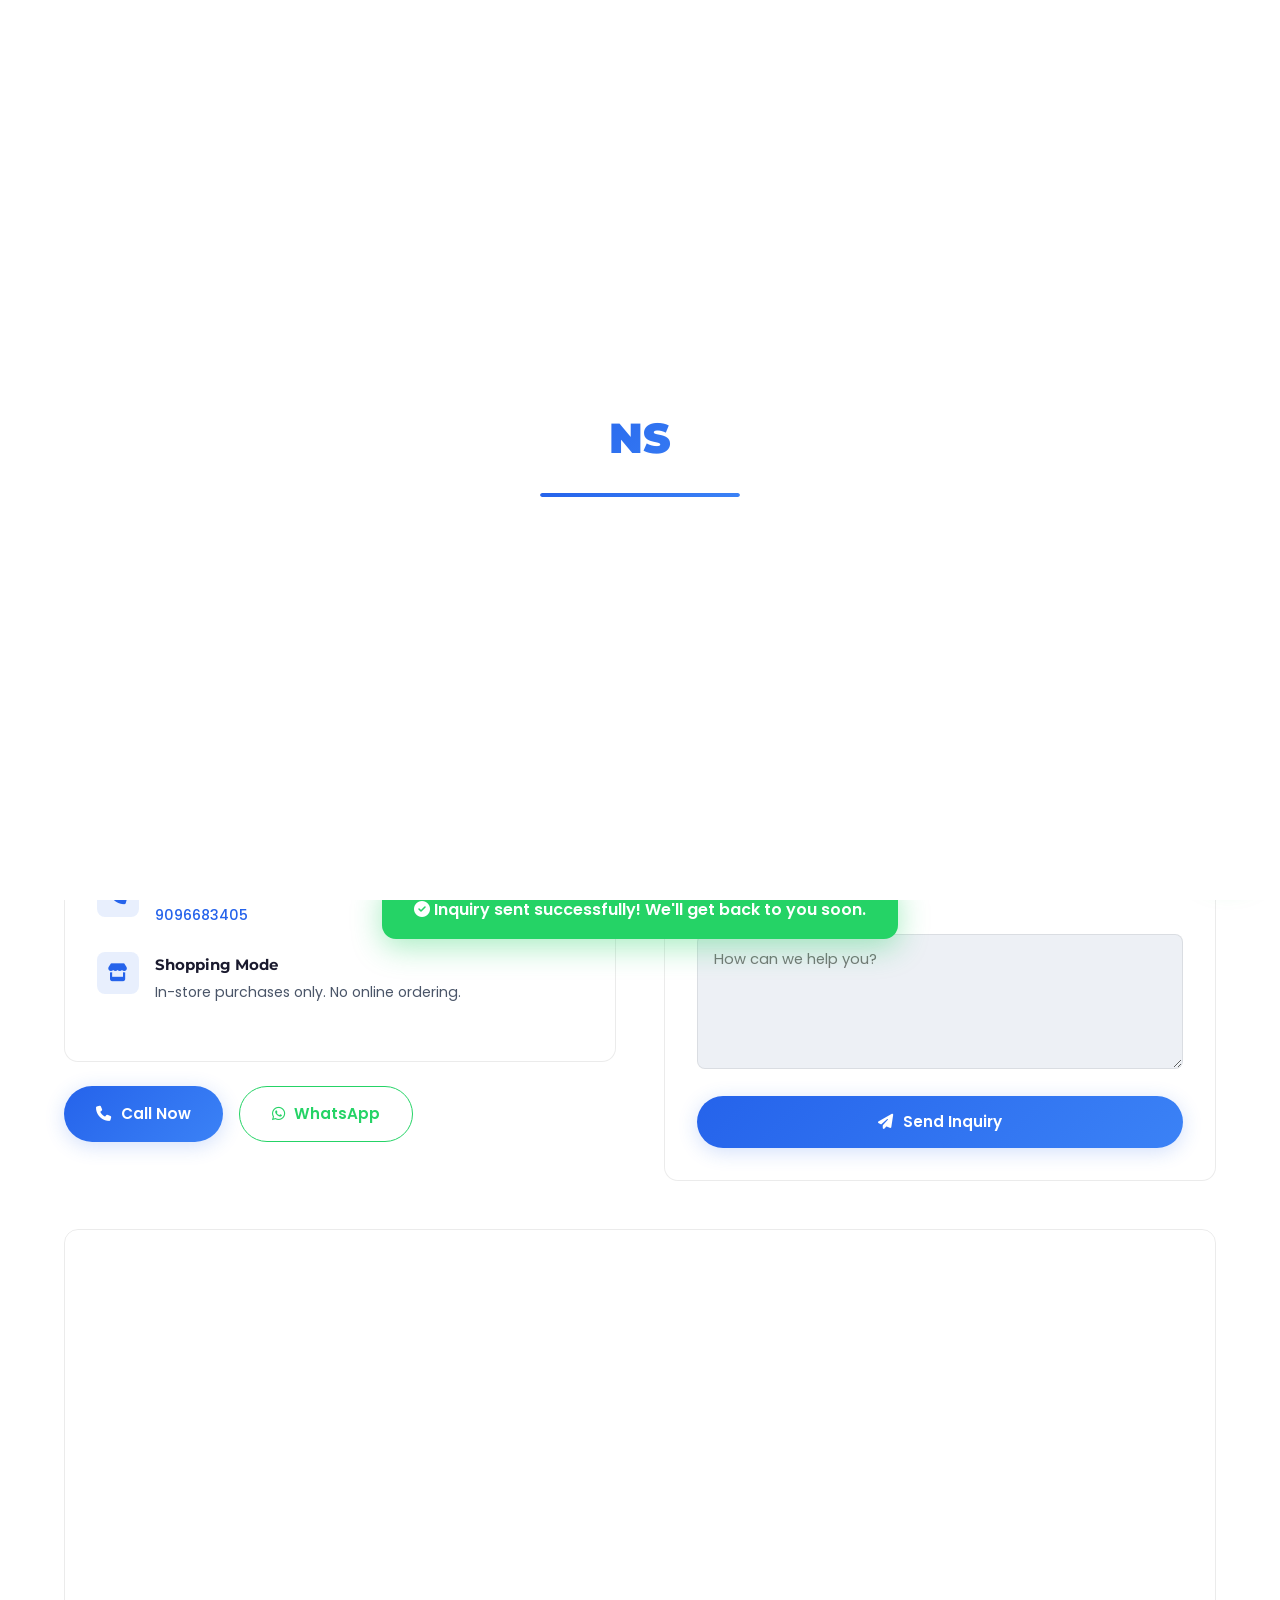
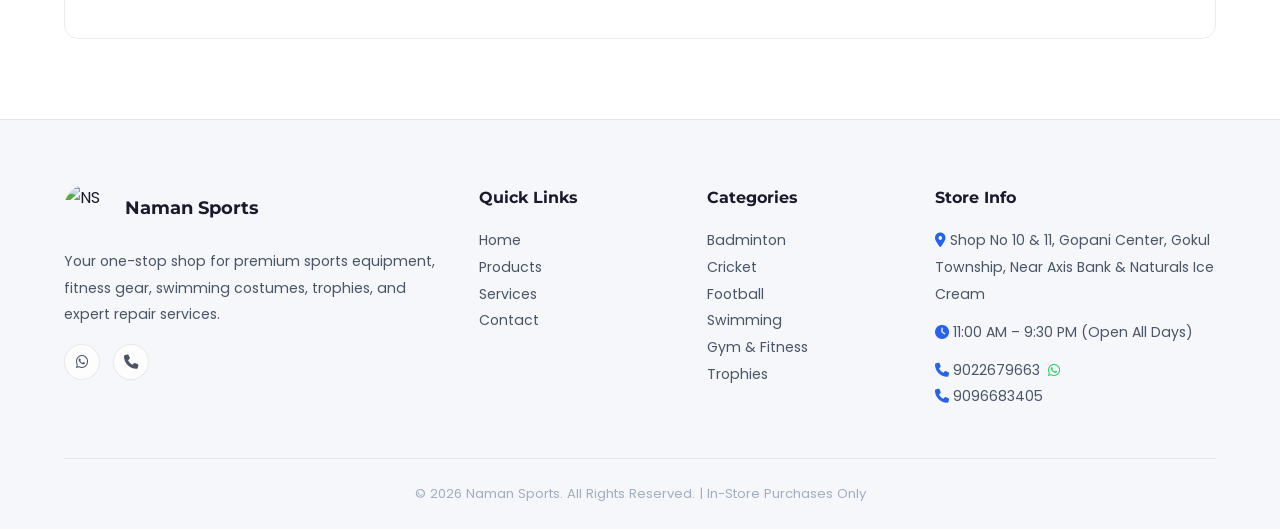
==== commit bece8670: "Updates nd final 2" ====
--- a/contact.html
+++ b/contact.html
@@ -4,13 +4,72 @@
 <head>
     <meta charset="UTF-8" />
     <meta name="viewport" content="width=device-width, initial-scale=1.0" />
-    <title>Contact — Visit Naman Sports Today</title>
+    <title>Contact — Naman Sports | Trusted Since 2012 | Visit Us Today</title>
     <meta name="description"
-        content="Visit Naman Sports at Gopani Center, Gokul Township. Open all days 11 AM to 9:30 PM. Call 9022679663 or 9096683405." />
+        content="Visit Naman Sports — Trusted Since 2012. Shop No 10 & 11, Gopani Center, Gokul Township, Near Axis Bank & Naturals Ice Cream. Call: 9022679663 / 9096683405. Open all days 11 AM – 9:30 PM." />
+    <meta name="keywords"
+        content="Naman Sports contact, Naman Sports address, Naman Sports location, Gopani Center, Gokul Township, sports shop near me" />
+    <meta name="robots" content="index, follow" />
+    <link rel="canonical" href="https://vrushab123.github.io/NamanSports/contact.html" />
+    <meta property="og:type" content="business.business" />
+    <meta property="og:title" content="Contact — Naman Sports | Trusted Since 2012" />
+    <meta property="og:description"
+        content="Visit us at Shop No 10 & 11, Gopani Center, Gokul Township. Call: 9022679663. Open all days 11 AM – 9:30 PM." />
+    <meta property="business:contact_data:street_address"
+        content="Shop No 10 & 11, Gopani Center, Gokul Township, Near Axis Bank & Naturals Ice Cream" />
+    <meta property="business:contact_data:phone_number" content="+919022679663" />
+    <link rel="icon" type="image/png" href="images/naman-logo.png" />
     <link rel="preconnect" href="https://fonts.googleapis.com" />
     <link rel="preconnect" href="https://fonts.gstatic.com" crossorigin />
     <link rel="stylesheet" href="https://cdnjs.cloudflare.com/ajax/libs/font-awesome/6.5.1/css/all.min.css" />
     <link rel="stylesheet" href="style.css" />
+
+    <!-- Schema.org LocalBusiness Structured Data -->
+    <script type="application/ld+json">
+    {
+      "@context": "https://schema.org",
+      "@type": "SportingGoodsStore",
+      "name": "Naman Sports",
+      "description": "Naman Sports — Trusted Since 2012. Visit our store for premium sports equipment, fitness gear, swimming costumes, trophies & expert repair services.",
+      "url": "https://vrushab123.github.io/NamanSports/",
+      "telephone": ["+919022679663", "+919096683405"],
+      "foundingDate": "2012",
+      "slogan": "Trusted Since 2012",
+      "address": {
+        "@type": "PostalAddress",
+        "streetAddress": "Shop No 10 & 11, Gopani Center, Gokul Township, Near Axis Bank & Naturals Ice Cream",
+        "addressLocality": "Mumbai",
+        "addressRegion": "Maharashtra",
+        "addressCountry": "IN"
+      },
+      "geo": {
+        "@type": "GeoCoordinates",
+        "latitude": 19.15,
+        "longitude": 72.89
+      },
+      "openingHoursSpecification": {
+        "@type": "OpeningHoursSpecification",
+        "dayOfWeek": ["Monday", "Tuesday", "Wednesday", "Thursday", "Friday", "Saturday", "Sunday"],
+        "opens": "11:00",
+        "closes": "21:30"
+      },
+      "hasMap": "https://www.google.com/maps?q=19.15,72.89",
+      "contactPoint": [
+        {
+          "@type": "ContactPoint",
+          "telephone": "+919022679663",
+          "contactType": "customer service",
+          "availableLanguage": ["English", "Hindi", "Marathi"]
+        },
+        {
+          "@type": "ContactPoint",
+          "telephone": "+919096683405",
+          "contactType": "customer service",
+          "availableLanguage": ["English", "Hindi", "Marathi"]
+        }
+      ]
+    }
+    </script>
 </head>
 
 <body>
@@ -29,7 +88,7 @@
     <nav class="navbar">
         <div class="nav-container">
             <a href="index.html" class="nav-logo">
-                <div class="logo-ns">NS</div>
+                <img src="images/naman-logo.png" alt="NS" class="logo-img" />
                 <div class="logo-text">Naman <span>Sports</span></div>
             </a>
             <ul class="nav-links" id="navLinks">
@@ -41,6 +100,10 @@
             <a href="https://wa.me/919022679663" class="nav-cta desktop-only" target="_blank" rel="noopener">
                 <i class="fab fa-whatsapp"></i> Call Us
             </a>
+            <button class="theme-toggle" id="themeToggle" aria-label="Toggle dark mode">
+                <i class="fas fa-moon"></i>
+                <i class="fas fa-sun"></i>
+            </button>
             <button class="hamburger" id="hamburger" aria-label="Open menu">
                 <span></span><span></span><span></span>
             </button>
@@ -181,7 +244,7 @@
             <div class="footer-grid">
                 <div>
                     <div class="footer-logo">
-                        <div class="logo-ns">NS</div>
+                        <img src="images/naman-logo.png" alt="NS" class="logo-img" />
                         <span>Naman Sports</span>
                     </div>
                     <p>Your one-stop shop for premium sports equipment, fitness gear, swimming costumes, trophies, and
--- a/style.css
+++ b/style.css
@@ -1,58 +1,109 @@
 /* =====================================================
    NAMAN SPORTS — Premium Sports Catalogue
-   4-Page Dark Dashboard Theme
+   Light/Dark Theme with Toggle
    Fonts: Poppins + Montserrat
    ===================================================== */
 
 /* ---------- GOOGLE FONTS ---------- */
 @import url('https://fonts.googleapis.com/css2?family=Montserrat:wght@400;600;700;800;900&family=Poppins:wght@300;400;500;600;700&display=swap');
 
-/* ---------- CSS CUSTOM PROPERTIES ---------- */
+/* ---------- CSS CUSTOM PROPERTIES (LIGHT — Default) ---------- */
 :root {
   /* Backgrounds */
+  --bg-primary: #ffffff;
+  --bg-secondary: #f5f7fa;
+  --bg-tertiary: #edf0f5;
+  --bg-card: #ffffff;
+  --bg-glass: rgba(255, 255, 255, 0.75);
+
+  /* Accents */
+  --accent-blue: #2563eb;
+  --accent-blue-light: #2563eb;
+  --accent-blue-glow: rgba(37, 99, 235, 0.2);
+  --accent-red: #dc2626;
+  --accent-red-glow: rgba(220, 38, 38, 0.2);
+  --accent-gold: #d97706;
+  --accent-gold-glow: rgba(217, 119, 6, 0.2);
+  --accent-green: #25d366;
+
+  /* Text */
+  --text-primary: #1a1a2e;
+  --text-secondary: #4a5568;
+  --text-muted: #a0aec0;
+
+  /* Borders */
+  --border-glass: rgba(0, 0, 0, 0.08);
+  --border-hover: rgba(37, 99, 235, 0.35);
+
+  /* Gradients */
+  --gradient-accent: linear-gradient(135deg, #2563eb, #3b82f6);
+  --gradient-red: linear-gradient(135deg, #dc2626, #b91c1c);
+  --gradient-gold: linear-gradient(135deg, #d97706, #b45309);
+  --gradient-hero: linear-gradient(180deg, rgba(255, 255, 255, 0.1) 0%, rgba(255, 255, 255, 0.5) 50%, rgba(255, 255, 255, 0.95) 100%);
+
+  /* Tokens */
+  --radius-sm: 8px;
+  --radius-md: 14px;
+  --radius-lg: 20px;
+  --radius-xl: 28px;
+  --shadow-card: 0 4px 24px rgba(0, 0, 0, 0.06);
+  --shadow-glow: 0 4px 20px var(--accent-blue-glow);
+  --transition: 0.35s cubic-bezier(.4, 0, .2, 1);
+
+  /* Fonts */
+  --font-heading: 'Montserrat', sans-serif;
+  --font-body: 'Poppins', sans-serif;
+
+  /* Theme-specific hardcoded helpers */
+  --navbar-bg: rgba(255, 255, 255, 0.75);
+  --navbar-scrolled-bg: rgba(255, 255, 255, 0.95);
+  --navbar-shadow: 0 2px 20px rgba(0, 0, 0, 0.08);
+  --hero-overlay: linear-gradient(180deg, rgba(255, 255, 255, 0.1) 0%, rgba(255, 255, 255, 0.5) 50%, rgba(255, 255, 255, 0.95) 100%);
+  --page-hero-overlay: linear-gradient(180deg, rgba(0, 0, 0, 0.35) 0%, rgba(0, 0, 0, 0.55) 60%, rgba(255, 255, 255, 1) 100%);
+  --cat-overlay: linear-gradient(to top, rgba(0, 0, 0, 0.85) 0%, rgba(0, 0, 0, 0.2) 100%);
+  --preloader-bar-bg: rgba(0, 0, 0, 0.06);
+  --medical-card-bg: rgba(0, 0, 0, 0.02);
+  --medical-card-border: rgba(0, 0, 0, 0.08);
+  --cat-brand-color: rgba(255, 255, 255, 0.9);
+  --map-filter: brightness(1) contrast(1);
+}
+
+/* ---------- DARK THEME OVERRIDE ---------- */
+[data-theme="dark"] {
   --bg-primary: #08090d;
   --bg-secondary: #0e1117;
   --bg-tertiary: #151922;
   --bg-card: #12151e;
   --bg-glass: rgba(18, 21, 30, 0.65);
 
-  /* Accents */
-  --accent-blue: #2563eb;
   --accent-blue-light: #3b82f6;
   --accent-blue-glow: rgba(37, 99, 235, 0.35);
   --accent-red: #e53e3e;
   --accent-red-glow: rgba(229, 62, 62, 0.35);
   --accent-gold: #f5b731;
   --accent-gold-glow: rgba(245, 183, 49, 0.35);
-  --accent-green: #25d366;
-
-  /* Text */
+
   --text-primary: #f0f2f5;
   --text-secondary: #8892a4;
   --text-muted: #555d6e;
 
-  /* Borders */
   --border-glass: rgba(255, 255, 255, 0.08);
   --border-hover: rgba(59, 130, 246, 0.4);
 
-  /* Gradients */
-  --gradient-accent: linear-gradient(135deg, #2563eb, #3b82f6);
-  --gradient-red: linear-gradient(135deg, #e53e3e, #c53030);
-  --gradient-gold: linear-gradient(135deg, #f5b731, #d4970a);
   --gradient-hero: linear-gradient(180deg, rgba(8, 9, 13, 0.3) 0%, rgba(8, 9, 13, 0.65) 50%, rgba(8, 9, 13, 0.97) 100%);
-
-  /* Tokens */
-  --radius-sm: 8px;
-  --radius-md: 14px;
-  --radius-lg: 20px;
-  --radius-xl: 28px;
   --shadow-card: 0 8px 32px rgba(0, 0, 0, 0.35);
-  --shadow-glow: 0 4px 20px var(--accent-blue-glow);
-  --transition: 0.35s cubic-bezier(.4, 0, .2, 1);
-
-  /* Fonts */
-  --font-heading: 'Montserrat', sans-serif;
-  --font-body: 'Poppins', sans-serif;
+
+  --navbar-bg: rgba(8, 9, 13, 0.65);
+  --navbar-scrolled-bg: rgba(8, 9, 13, 0.92);
+  --navbar-shadow: 0 4px 30px rgba(0, 0, 0, 0.5);
+  --hero-overlay: linear-gradient(180deg, rgba(8, 9, 13, 0.3) 0%, rgba(8, 9, 13, 0.65) 50%, rgba(8, 9, 13, 0.97) 100%);
+  --page-hero-overlay: linear-gradient(180deg, rgba(8, 9, 13, 0.5) 0%, rgba(8, 9, 13, 0.85) 60%, rgba(8, 9, 13, 1) 100%);
+  --cat-overlay: linear-gradient(to top, rgba(8, 9, 13, 0.95) 0%, rgba(8, 9, 13, 0.3) 100%);
+  --preloader-bar-bg: rgba(255, 255, 255, 0.08);
+  --medical-card-bg: rgba(255, 255, 255, 0.03);
+  --medical-card-border: rgba(255, 255, 255, 0.12);
+  --cat-brand-color: rgba(255, 255, 255, 0.8);
+  --map-filter: brightness(0.85) contrast(1.1);
 }
 
 /* ---------- RESET & BASE ---------- */
@@ -147,7 +198,7 @@
 .preloader-bar {
   width: 200px;
   height: 4px;
-  background: rgba(255, 255, 255, 0.08);
+  background: var(--preloader-bar-bg);
   border-radius: 2px;
   overflow: hidden;
   margin: 0 auto;
@@ -174,7 +225,7 @@
   left: 0;
   right: 0;
   z-index: 1000;
-  background: rgba(8, 9, 13, 0.65);
+  background: var(--navbar-bg);
   backdrop-filter: blur(18px);
   -webkit-backdrop-filter: blur(18px);
   border-bottom: 1px solid var(--border-glass);
@@ -183,8 +234,8 @@
 }
 
 .navbar.scrolled {
-  background: rgba(8, 9, 13, 0.92);
-  box-shadow: 0 4px 30px rgba(0, 0, 0, 0.5);
+  background: var(--navbar-scrolled-bg);
+  box-shadow: var(--navbar-shadow);
   padding: 0.5rem 0;
 }
 
@@ -203,18 +254,58 @@
   gap: 0.9rem;
 }
 
-.logo-ns {
-  width: 44px;
-  height: 44px;
-  background: var(--gradient-accent);
-  border-radius: var(--radius-sm);
+.logo-img {
+  width: 56px;
+  height: 56px;
+  border-radius: 50%;
+  object-fit: contain;
+}
+
+.footer-logo .logo-img {
+  width: 48px;
+  height: 48px;
+}
+
+/* Theme toggle */
+.theme-toggle {
+  width: 40px;
+  height: 40px;
+  border-radius: 50%;
+  border: 1px solid var(--border-glass);
+  background: var(--bg-glass);
+  color: var(--text-secondary);
   display: flex;
   align-items: center;
   justify-content: center;
-  font-family: var(--font-heading);
-  font-weight: 900;
   font-size: 1.1rem;
-  color: #fff;
+  cursor: pointer;
+  transition: var(--transition);
+  backdrop-filter: blur(8px);
+  -webkit-backdrop-filter: blur(8px);
+  margin-left: 0.5rem;
+  flex-shrink: 0;
+}
+
+.theme-toggle:hover {
+  border-color: var(--border-hover);
+  color: var(--accent-blue);
+  transform: rotate(20deg);
+}
+
+.theme-toggle .fa-sun {
+  display: none;
+}
+
+.theme-toggle .fa-moon {
+  display: inline;
+}
+
+[data-theme="dark"] .theme-toggle .fa-sun {
+  display: inline;
+}
+
+[data-theme="dark"] .theme-toggle .fa-moon {
+  display: none;
 }
 
 .logo-text {
@@ -359,6 +450,18 @@
   transform: translateY(-2px);
 }
 
+.btn-outline {
+  background: transparent;
+  color: var(--text-primary);
+  border: 2px solid var(--border-glass);
+}
+
+.btn-outline:hover {
+  border-color: var(--accent-blue);
+  background: rgba(37, 99, 235, 0.06);
+  transform: translateY(-2px);
+}
+
 .btn-red {
   background: var(--gradient-red);
   color: #fff;
@@ -712,7 +815,7 @@
 .cat-card-overlay {
   position: absolute;
   inset: 0;
-  background: linear-gradient(to top, rgba(8, 9, 13, 0.95) 0%, rgba(8, 9, 13, 0.3) 100%);
+  background: var(--cat-overlay);
 }
 
 .cat-card-content {
@@ -763,7 +866,7 @@
   border-radius: 100px;
   font-weight: 600;
   letter-spacing: 0.5px;
-  color: rgba(255, 255, 255, 0.8);
+  color: var(--cat-brand-color);
 }
 
 /* ---------- EXPERTISE / HIGHLIGHT ---------- */
@@ -1083,8 +1186,8 @@
 }
 
 .medical-card {
-  background: rgba(255, 255, 255, 0.03) !important;
-  border-color: rgba(255, 255, 255, 0.12) !important;
+  background: var(--medical-card-bg) !important;
+  border-color: var(--medical-card-border) !important;
 }
 
 .medical-card i {
@@ -1102,7 +1205,7 @@
   text-align: center;
   position: relative;
   background:
-    linear-gradient(180deg, rgba(8, 9, 13, 0.5) 0%, rgba(8, 9, 13, 0.85) 60%, rgba(8, 9, 13, 1) 100%),
+    var(--page-hero-overlay),
     url('images/hero-1.jpg') center/cover no-repeat;
 }
 
@@ -1111,13 +1214,24 @@
   font-size: clamp(2rem, 5vw, 3rem);
   font-weight: 900;
   margin-bottom: 0.5rem;
+  color: #fff;
 }
 
 .page-hero p {
-  color: var(--text-secondary);
+  color: rgba(255, 255, 255, 0.8);
   font-size: 1.05rem;
   max-width: 600px;
   margin: 0 auto;
+}
+
+.page-hero .hero-badge {
+  color: rgba(255, 255, 255, 0.9);
+  border-color: rgba(255, 255, 255, 0.2);
+  background: rgba(0, 0, 0, 0.2);
+}
+
+.page-hero .gradient-text {
+  -webkit-text-fill-color: #60a5fa;
 }
 
 .service-grid {
@@ -1335,7 +1449,7 @@
   width: 100%;
   height: 350px;
   border: 0;
-  filter: brightness(0.85) contrast(1.1);
+  filter: var(--map-filter);
 }
 
 /* ---------- FOOTER ---------- */
@@ -1383,11 +1497,7 @@
   margin-bottom: 1rem;
 }
 
-.footer-logo .logo-ns {
-  width: 38px;
-  height: 38px;
-  font-size: 0.95rem;
-}
+
 
 .footer-logo span {
   font-family: var(--font-heading);
@@ -1634,4 +1744,167 @@
 
 .mb-2 {
   margin-bottom: 2rem;
+}
+
+/* ---------- AND MANY MORE SECTION ---------- */
+.many-more-section {
+  position: relative;
+  padding: 5rem 0;
+  background: var(--bg-secondary);
+  overflow: hidden;
+  text-align: center;
+  border-top: 1px solid var(--border-glass);
+  border-bottom: 1px solid var(--border-glass);
+}
+
+.many-more-bg-dots {
+  position: absolute;
+  inset: 0;
+  background-image: radial-gradient(circle, rgba(37, 99, 235, 0.08) 1px, transparent 1px);
+  background-size: 28px 28px;
+  animation: dotPulse 4s ease-in-out infinite alternate;
+}
+
+@keyframes dotPulse {
+  from {
+    opacity: 0.3;
+  }
+
+  to {
+    opacity: 1;
+  }
+}
+
+.many-more-badge {
+  display: inline-flex;
+  align-items: center;
+  gap: 0.5rem;
+  background: var(--bg-glass);
+  border: 1px solid var(--border-glass);
+  backdrop-filter: blur(8px);
+  -webkit-backdrop-filter: blur(8px);
+  padding: 0.5rem 1.4rem;
+  border-radius: 100px;
+  font-size: 0.82rem;
+  font-weight: 600;
+  color: var(--accent-gold);
+  letter-spacing: 0.5px;
+  margin-bottom: 1.2rem;
+}
+
+.many-more-badge i {
+  font-size: 1rem;
+}
+
+.many-more-title {
+  font-family: var(--font-heading);
+  font-size: clamp(1.8rem, 4vw, 3rem);
+  font-weight: 800;
+  color: var(--text-primary);
+  margin-bottom: 1rem;
+  line-height: 1.2;
+}
+
+.many-more-subtitle {
+  max-width: 650px;
+  margin: 0 auto 2.5rem;
+  font-size: 1.05rem;
+  color: var(--text-secondary);
+  line-height: 1.7;
+}
+
+.many-more-grid {
+  display: flex;
+  flex-wrap: wrap;
+  justify-content: center;
+  gap: 1rem;
+  max-width: 700px;
+  margin: 0 auto 2.5rem;
+}
+
+.many-more-item {
+  display: flex;
+  align-items: center;
+  gap: 0.5rem;
+  background: var(--bg-glass);
+  border: 1px solid var(--border-glass);
+  backdrop-filter: blur(6px);
+  -webkit-backdrop-filter: blur(6px);
+  padding: 0.6rem 1.2rem;
+  border-radius: var(--radius-md);
+  font-size: 0.88rem;
+  font-weight: 500;
+  color: var(--text-secondary);
+  transition: var(--transition);
+  cursor: default;
+}
+
+.many-more-item i {
+  color: var(--accent-blue-light);
+  font-size: 1rem;
+}
+
+.many-more-item:hover {
+  border-color: var(--border-hover);
+  color: var(--text-primary);
+  transform: translateY(-3px);
+  box-shadow: var(--shadow-glow);
+}
+
+.many-more-item-highlight {
+  background: linear-gradient(135deg, rgba(37, 99, 235, 0.15), rgba(212, 175, 55, 0.15));
+  border-color: var(--accent-blue);
+  color: var(--text-primary);
+  font-weight: 700;
+}
+
+.many-more-item-highlight i {
+  color: var(--accent-gold);
+}
+
+.many-more-tagline {
+  font-size: 1.15rem;
+  font-style: italic;
+  color: var(--text-secondary);
+  margin-bottom: 2rem;
+  line-height: 1.6;
+}
+
+.many-more-tagline i {
+  color: var(--accent-gold);
+  font-size: 0.85rem;
+  margin: 0 0.3rem;
+  opacity: 0.6;
+}
+
+.many-more-tagline strong {
+  color: var(--accent-gold);
+  font-weight: 700;
+}
+
+.many-more-cta {
+  display: flex;
+  justify-content: center;
+  gap: 1rem;
+  flex-wrap: wrap;
+}
+
+@media (max-width: 600px) {
+  .many-more-section {
+    padding: 3rem 0;
+  }
+
+  .many-more-grid {
+    gap: 0.6rem;
+  }
+
+  .many-more-item {
+    font-size: 0.8rem;
+    padding: 0.5rem 0.9rem;
+  }
+
+  .many-more-cta {
+    flex-direction: column;
+    align-items: center;
+  }
 }
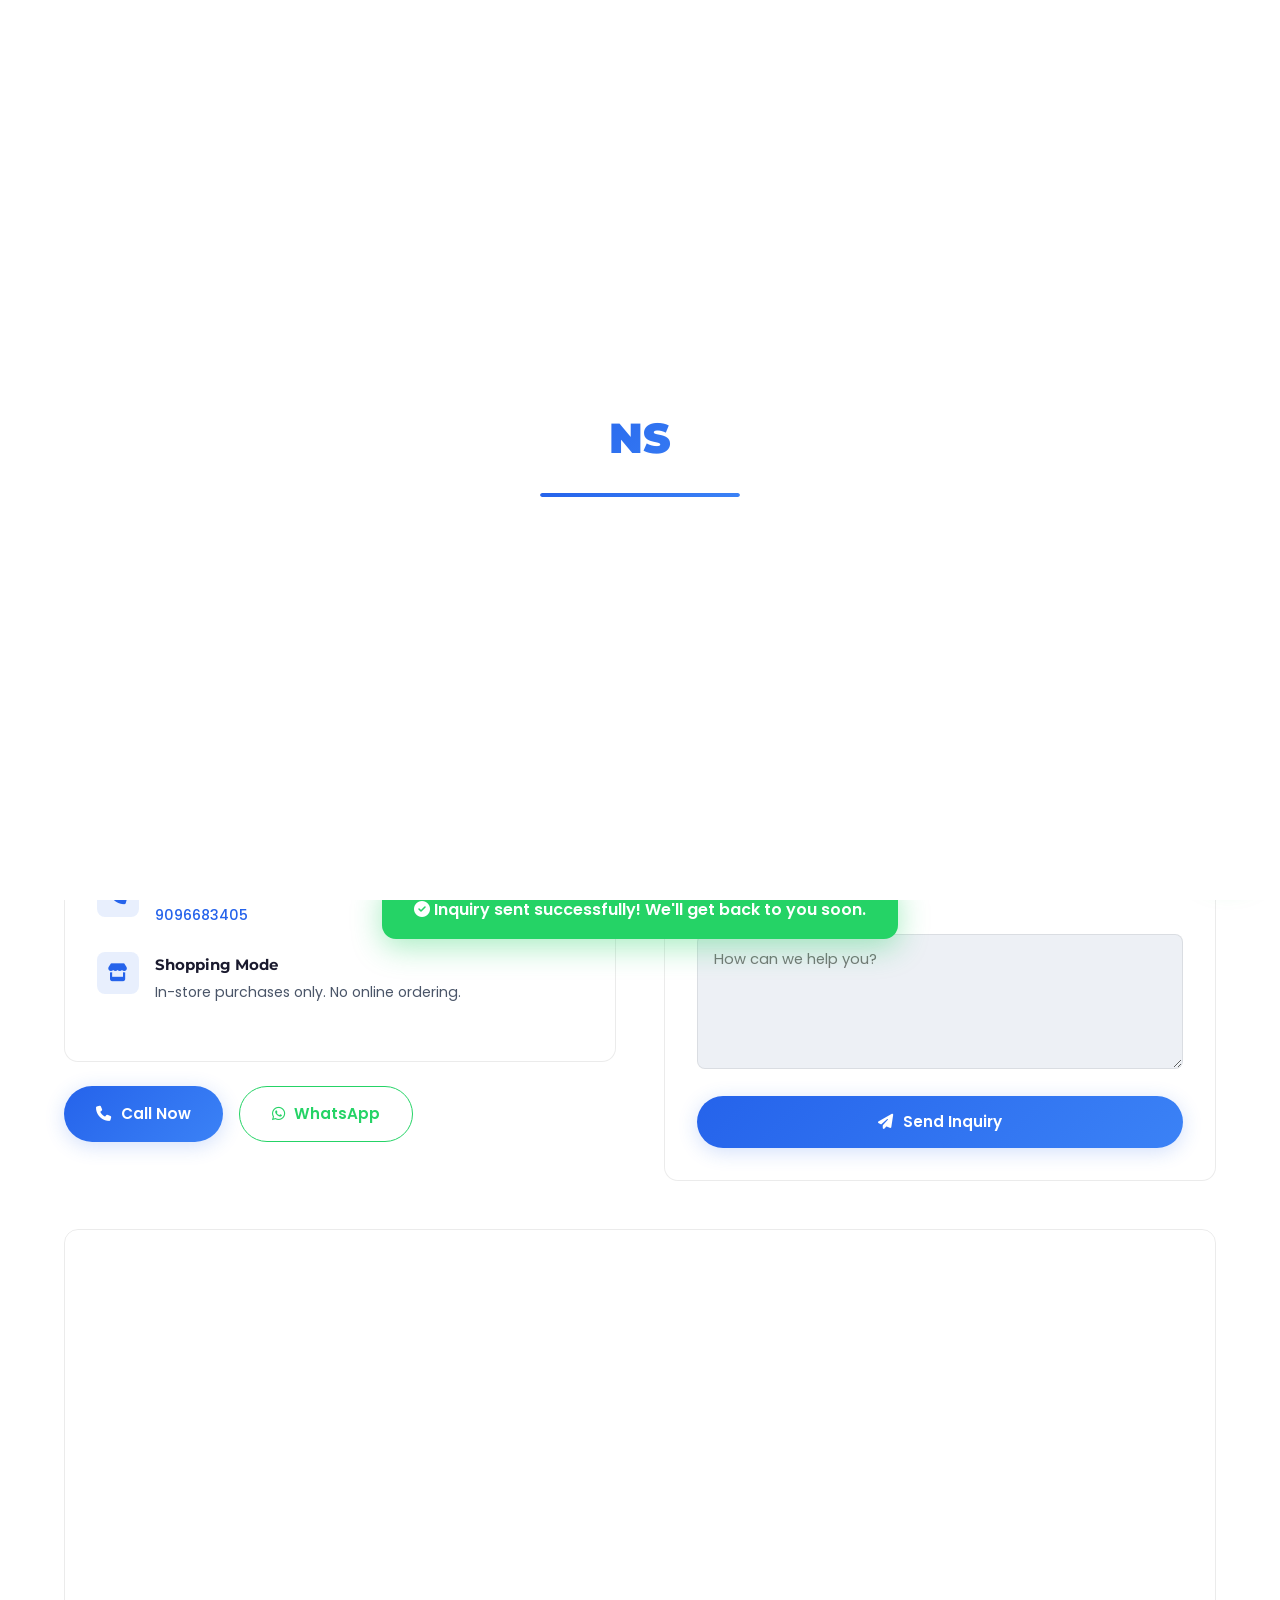
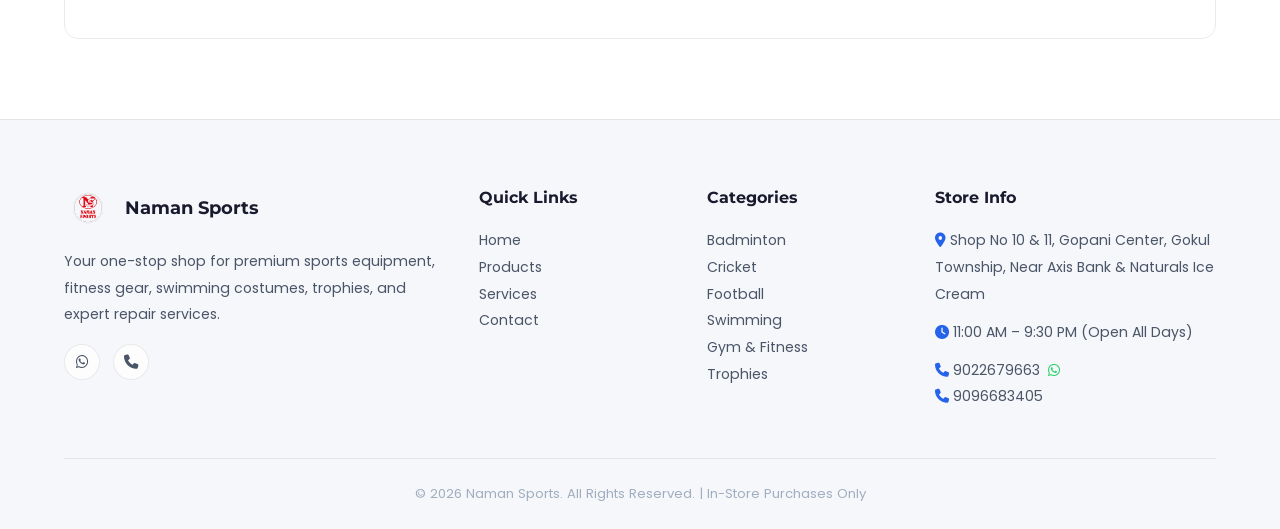
==== commit 0f28c4ed: "Updates nd final 3" ====
--- a/contact.html
+++ b/contact.html
@@ -18,7 +18,7 @@
     <meta property="business:contact_data:street_address"
         content="Shop No 10 & 11, Gopani Center, Gokul Township, Near Axis Bank & Naturals Ice Cream" />
     <meta property="business:contact_data:phone_number" content="+919022679663" />
-    <link rel="icon" type="image/png" href="images/naman-logo.png" />
+    <link rel="icon" type="image/png" href="images/Naman-logo.png" />
     <link rel="preconnect" href="https://fonts.googleapis.com" />
     <link rel="preconnect" href="https://fonts.gstatic.com" crossorigin />
     <link rel="stylesheet" href="https://cdnjs.cloudflare.com/ajax/libs/font-awesome/6.5.1/css/all.min.css" />
@@ -88,7 +88,7 @@
     <nav class="navbar">
         <div class="nav-container">
             <a href="index.html" class="nav-logo">
-                <img src="images/naman-logo.png" alt="NS" class="logo-img" />
+                <img src="images/Naman-logo.png" alt="NS" class="logo-img" />
                 <div class="logo-text">Naman <span>Sports</span></div>
             </a>
             <ul class="nav-links" id="navLinks">
@@ -244,7 +244,7 @@
             <div class="footer-grid">
                 <div>
                     <div class="footer-logo">
-                        <img src="images/naman-logo.png" alt="NS" class="logo-img" />
+                        <img src="images/Naman-logo.png" alt="NS" class="logo-img" />
                         <span>Naman Sports</span>
                     </div>
                     <p>Your one-stop shop for premium sports equipment, fitness gear, swimming costumes, trophies, and
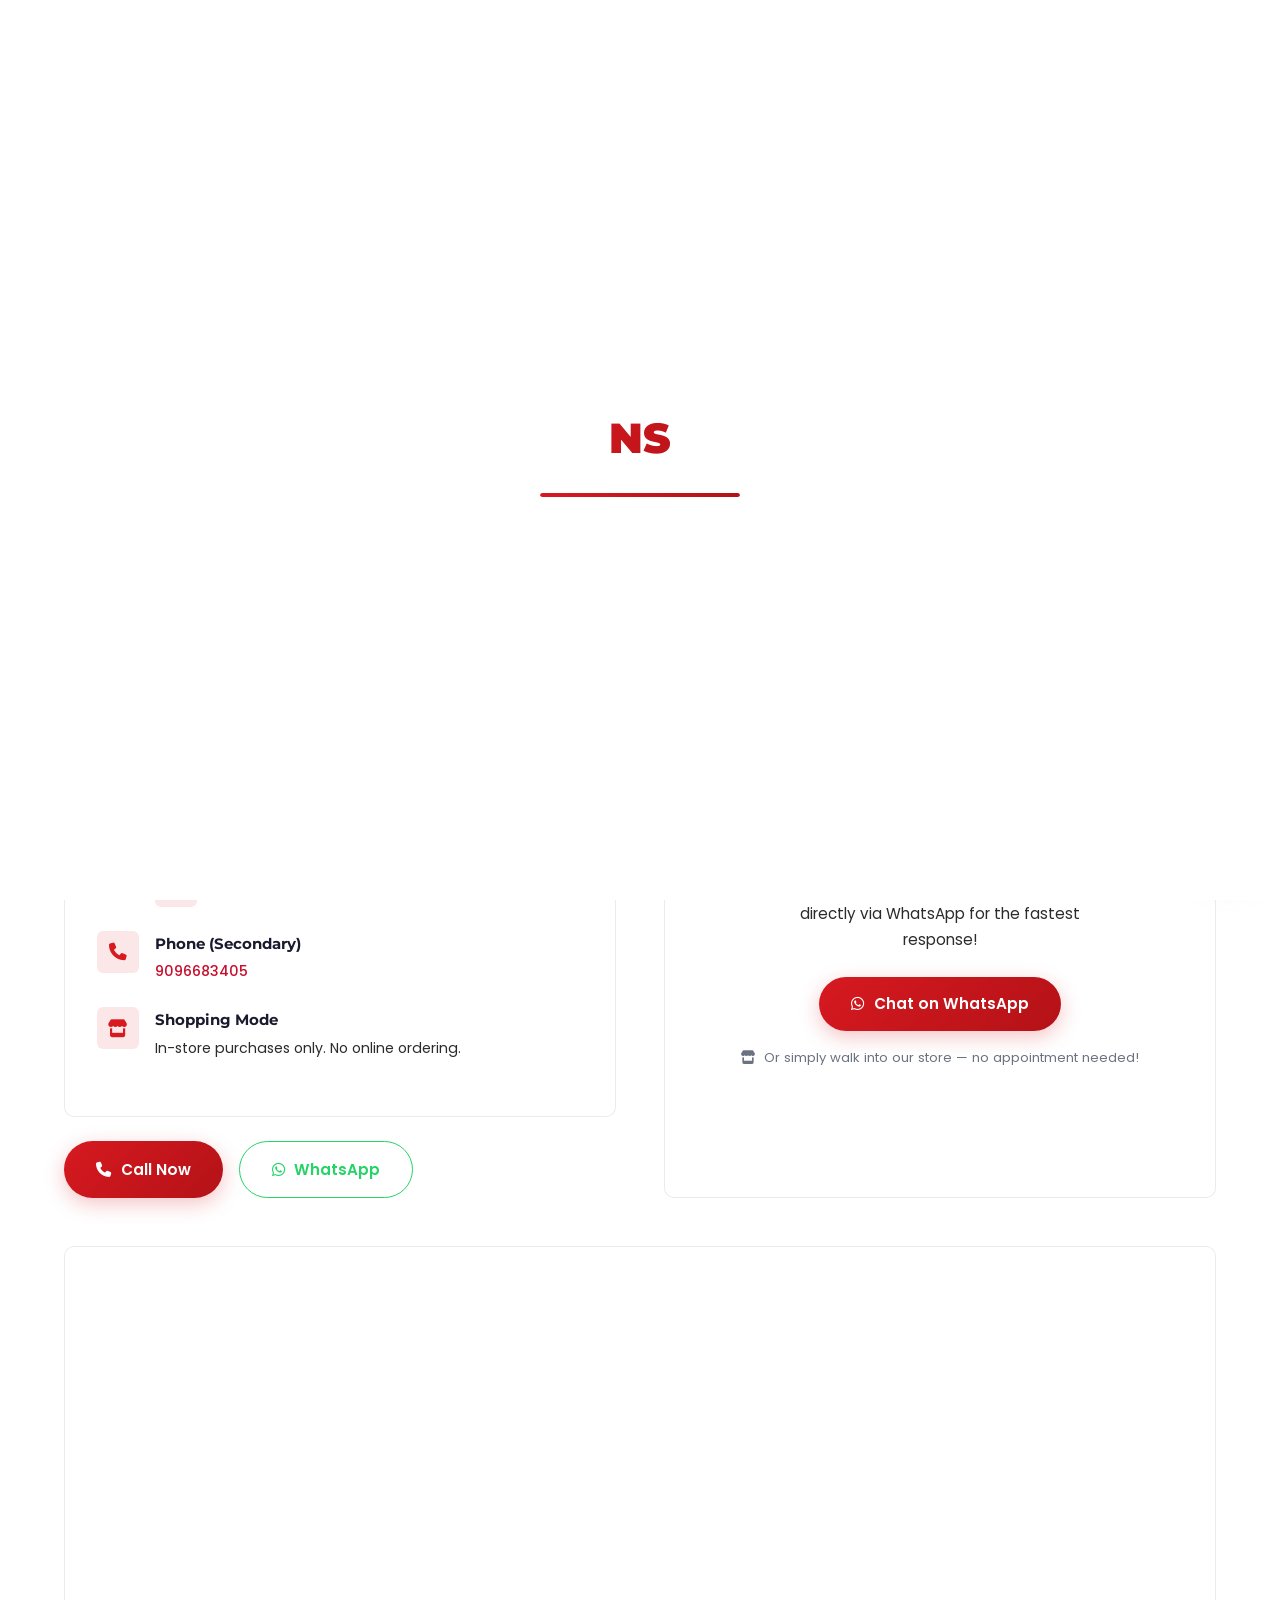
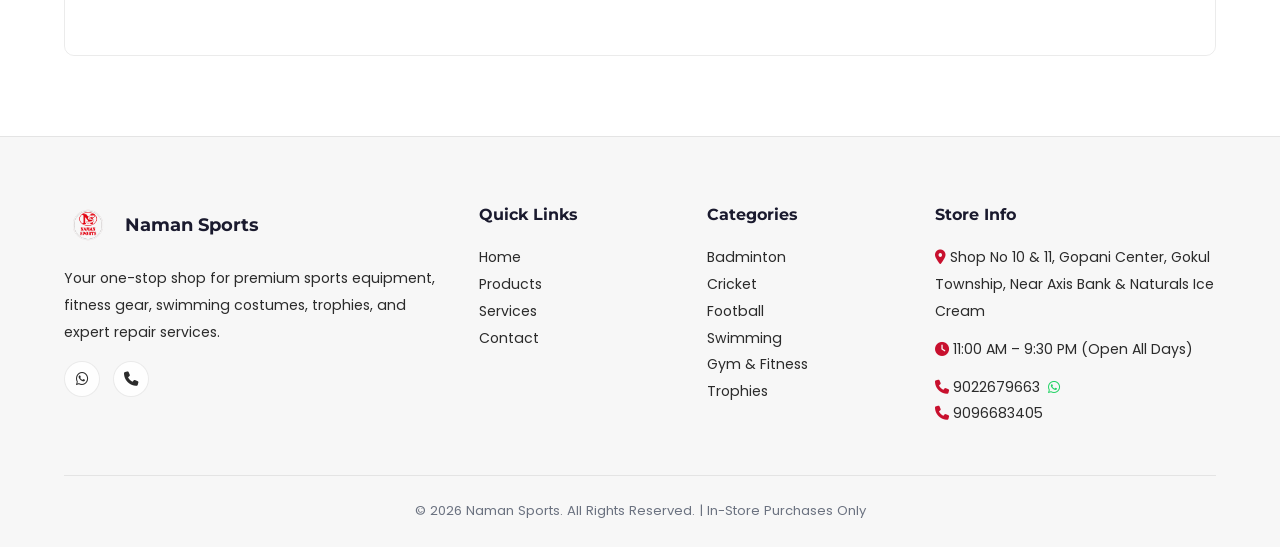
==== commit c0332b9f: "Updates nd final 5" ====
--- a/contact.html
+++ b/contact.html
@@ -189,37 +189,28 @@
                     </div>
                 </div>
 
-                <!-- RIGHT — Inquiry Form -->
-                <div class="contact-form reveal">
-                    <h3>Send Us an Inquiry</h3>
-                    <form id="contactForm">
-                        <div class="form-group">
-                            <label for="name">Your Name</label>
-                            <input type="text" id="name" name="name" placeholder="Enter your name" required />
-                        </div>
-                        <div class="form-group">
-                            <label for="phone">Phone Number</label>
-                            <input type="tel" id="phone" name="phone" placeholder="Enter your phone number" required />
-                        </div>
-                        <div class="form-group">
-                            <label for="subject">Subject</label>
-                            <select id="subject" name="subject">
-                                <option value="general">General Inquiry</option>
-                                <option value="product">Product Availability</option>
-                                <option value="repair">Repair Service</option>
-                                <option value="bulk">Bulk / School Orders</option>
-                                <option value="other">Other</option>
-                            </select>
-                        </div>
-                        <div class="form-group">
-                            <label for="message">Message</label>
-                            <textarea id="message" name="message" placeholder="How can we help you?"
-                                rows="5"></textarea>
-                        </div>
-                        <button type="submit" class="btn btn-primary" style="width:100%; justify-content:center;">
-                            <i class="fas fa-paper-plane"></i> Send Inquiry
-                        </button>
-                    </form>
+                <!-- RIGHT — Quick Connect Card -->
+                <div class="contact-info-card reveal"
+                    style="text-align:center; display:flex; flex-direction:column; align-items:center; justify-content:center; padding:3rem 2rem;">
+                    <div
+                        style="width:80px; height:80px; background:var(--gradient-accent); border-radius:var(--radius-md); display:flex; align-items:center; justify-content:center; font-size:2rem; color:#fff; margin-bottom:1.5rem;">
+                        <i class="fas fa-comments"></i>
+                    </div>
+                    <h3
+                        style="font-family:var(--font-heading); font-size:1.4rem; font-weight:800; margin-bottom:0.5rem;">
+                        Get in Touch Instantly</h3>
+                    <p style="color:var(--text-secondary); font-size:0.95rem; margin-bottom:1.5rem; max-width:320px;">
+                        Have a question about product availability, pricing, or repairs? Reach out directly via WhatsApp
+                        for the fastest response!
+                    </p>
+                    <a href="https://wa.me/919022679663" class="btn btn-primary" target="_blank" rel="noopener"
+                        style="margin-bottom:1rem;">
+                        <i class="fab fa-whatsapp"></i> Chat on WhatsApp
+                    </a>
+                    <p style="font-size:0.82rem; color:var(--text-muted);">
+                        <i class="fas fa-store" style="margin-right:0.3rem;"></i> Or simply walk into our store — no
+                        appointment needed!
+                    </p>
                 </div>
 
             </div>
@@ -233,10 +224,7 @@
         </div>
     </section>
 
-    <!-- TOAST NOTIFICATION -->
-    <div class="toast" id="toast">
-        <i class="fas fa-check-circle"></i> Inquiry sent successfully! We'll get back to you soon.
-    </div>
+
 
     <!-- ========== FOOTER ========== -->
     <footer class="footer">
--- a/style.css
+++ b/style.css
@@ -5,67 +5,100 @@
    ===================================================== */
 
 /* ---------- GOOGLE FONTS ---------- */
-@import url('https://fonts.googleapis.com/css2?family=Montserrat:wght@400;600;700;800;900&family=Poppins:wght@300;400;500;600;700&display=swap');
+@import url('https://fonts.googleapis.com/css2?family=Montserrat:wght@400;600;700;800;900&family=Playfair+Display:ital,wght@0,400;0,700;0,800;0,900;1,400;1,700&family=Poppins:wght@300;400;500;600;700&display=swap');
 
 /* ---------- CSS CUSTOM PROPERTIES (LIGHT — Default) ---------- */
+/* ---------- CSS CUSTOM PROPERTIES (LIGHT — UPDATED FOR NAMAN SPORTS) ---------- */
 :root {
-  /* Backgrounds */
+  /* ================= BACKGROUNDS ================= */
   --bg-primary: #ffffff;
-  --bg-secondary: #f5f7fa;
-  --bg-tertiary: #edf0f5;
+  --bg-secondary: #f7f7f7;
+  --bg-tertiary: #efefef;
   --bg-card: #ffffff;
-  --bg-glass: rgba(255, 255, 255, 0.75);
-
-  /* Accents */
-  --accent-blue: #2563eb;
-  --accent-blue-light: #2563eb;
-  --accent-blue-glow: rgba(37, 99, 235, 0.2);
-  --accent-red: #dc2626;
-  --accent-red-glow: rgba(220, 38, 38, 0.2);
-  --accent-gold: #d97706;
-  --accent-gold-glow: rgba(217, 119, 6, 0.2);
+  --bg-glass: rgba(255, 255, 255, 0.85);
+
+  /* ================= BRAND COLORS ================= */
+  /* Main Brand Red (from logo feel) */
+  --accent-red: #d71920;
+  --accent-red-glow: rgba(215, 25, 32, 0.25);
+
+  /* Remove blue dominance */
+  --accent-blue: #d71920;
+  /* fallback replace blue with red */
+  --accent-blue-light: #c8102e;
+  --accent-blue-glow: rgba(215, 25, 32, 0.25);
+
+  /* Optional metallic gold for trophies section */
+  --accent-gold: #c48a00;
+  --accent-gold-glow: rgba(196, 138, 0, 0.25);
+
   --accent-green: #25d366;
 
-  /* Text */
+  /* ================= TEXT ================= */
   --text-primary: #1a1a2e;
-  --text-secondary: #4a5568;
-  --text-muted: #a0aec0;
-
-  /* Borders */
+  /* Strong dark for headings */
+  --text-secondary: #2b2b2b;
+  /* Dark grey for paragraphs */
+  --text-muted: #6b7280;
+  /* Muted but readable */
+
+  /* ================= BORDERS ================= */
   --border-glass: rgba(0, 0, 0, 0.08);
-  --border-hover: rgba(37, 99, 235, 0.35);
-
-  /* Gradients */
-  --gradient-accent: linear-gradient(135deg, #2563eb, #3b82f6);
-  --gradient-red: linear-gradient(135deg, #dc2626, #b91c1c);
-  --gradient-gold: linear-gradient(135deg, #d97706, #b45309);
-  --gradient-hero: linear-gradient(180deg, rgba(255, 255, 255, 0.1) 0%, rgba(255, 255, 255, 0.5) 50%, rgba(255, 255, 255, 0.95) 100%);
-
-  /* Tokens */
-  --radius-sm: 8px;
-  --radius-md: 14px;
-  --radius-lg: 20px;
-  --radius-xl: 28px;
-  --shadow-card: 0 4px 24px rgba(0, 0, 0, 0.06);
-  --shadow-glow: 0 4px 20px var(--accent-blue-glow);
-  --transition: 0.35s cubic-bezier(.4, 0, .2, 1);
-
-  /* Fonts */
+  --border-hover: rgba(215, 25, 32, 0.45);
+
+  /* ================= GRADIENTS ================= */
+  --gradient-accent: linear-gradient(135deg, #d71920, #b31217);
+  --gradient-red: linear-gradient(135deg, #d71920, #b31217);
+  --gradient-gold: linear-gradient(135deg, #c48a00, #9e6f00);
+
+  /* HERO OVERLAY — much cleaner */
+  --gradient-hero: linear-gradient(180deg,
+      rgba(255, 255, 255, 0.05) 0%,
+      rgba(255, 255, 255, 0.15) 45%,
+      rgba(255, 255, 255, 0.75) 100%);
+
+  /* ================= TOKENS ================= */
+  --radius-sm: 6px;
+  /* slightly sharper edges */
+  --radius-md: 10px;
+  --radius-lg: 16px;
+  --radius-xl: 22px;
+
+  --shadow-card: 0 6px 24px rgba(0, 0, 0, 0.08);
+  --shadow-glow: 0 6px 20px var(--accent-red-glow);
+  --transition: 0.3s cubic-bezier(.4, 0, .2, 1);
+
+  /* ================= FONTS ================= */
   --font-heading: 'Montserrat', sans-serif;
   --font-body: 'Poppins', sans-serif;
 
-  /* Theme-specific hardcoded helpers */
-  --navbar-bg: rgba(255, 255, 255, 0.75);
-  --navbar-scrolled-bg: rgba(255, 255, 255, 0.95);
-  --navbar-shadow: 0 2px 20px rgba(0, 0, 0, 0.08);
-  --hero-overlay: linear-gradient(180deg, rgba(255, 255, 255, 0.1) 0%, rgba(255, 255, 255, 0.5) 50%, rgba(255, 255, 255, 0.95) 100%);
-  --page-hero-overlay: linear-gradient(180deg, rgba(0, 0, 0, 0.35) 0%, rgba(0, 0, 0, 0.55) 60%, rgba(255, 255, 255, 1) 100%);
-  --cat-overlay: linear-gradient(to top, rgba(0, 0, 0, 0.85) 0%, rgba(0, 0, 0, 0.2) 100%);
-  --preloader-bar-bg: rgba(0, 0, 0, 0.06);
-  --medical-card-bg: rgba(0, 0, 0, 0.02);
-  --medical-card-border: rgba(0, 0, 0, 0.08);
-  --cat-brand-color: rgba(255, 255, 255, 0.9);
-  --map-filter: brightness(1) contrast(1);
+  /* ================= COMPONENT HELPERS ================= */
+  --navbar-bg: rgba(255, 255, 255, 0.92);
+  --navbar-scrolled-bg: rgba(255, 255, 255, 0.98);
+  --navbar-shadow: 0 3px 18px rgba(0, 0, 0, 0.08);
+
+  --hero-overlay: linear-gradient(180deg,
+      rgba(255, 255, 255, 0.1) 0%,
+      rgba(255, 255, 255, 0.45) 55%,
+      rgba(255, 255, 255, 0.88) 100%);
+
+  --page-hero-overlay: linear-gradient(180deg,
+      rgba(0, 0, 0, 0.35) 0%,
+      rgba(0, 0, 0, 0.55) 50%,
+      rgba(0, 0, 0, 0.7) 100%);
+
+  --cat-overlay: linear-gradient(to top,
+      rgba(0, 0, 0, 0.85) 0%,
+      rgba(0, 0, 0, 0.25) 100%);
+
+  --preloader-bar-bg: rgba(0, 0, 0, 0.08);
+
+  --medical-card-bg: rgba(0, 0, 0, 0.03);
+  --medical-card-border: rgba(0, 0, 0, 0.1);
+
+  --cat-brand-color: rgba(255, 255, 255, 0.95);
+
+  --map-filter: brightness(1) contrast(1.05);
 }
 
 /* ---------- DARK THEME OVERRIDE ---------- */
@@ -76,8 +109,8 @@
   --bg-card: #12151e;
   --bg-glass: rgba(18, 21, 30, 0.65);
 
-  --accent-blue-light: #3b82f6;
-  --accent-blue-glow: rgba(37, 99, 235, 0.35);
+  --accent-blue-light: #e53e3e;
+  --accent-blue-glow: rgba(229, 62, 62, 0.35);
   --accent-red: #e53e3e;
   --accent-red-glow: rgba(229, 62, 62, 0.35);
   --accent-gold: #f5b731;
@@ -88,7 +121,7 @@
   --text-muted: #555d6e;
 
   --border-glass: rgba(255, 255, 255, 0.08);
-  --border-hover: rgba(59, 130, 246, 0.4);
+  --border-hover: rgba(229, 62, 62, 0.4);
 
   --gradient-hero: linear-gradient(180deg, rgba(8, 9, 13, 0.3) 0%, rgba(8, 9, 13, 0.65) 50%, rgba(8, 9, 13, 0.97) 100%);
   --shadow-card: 0 8px 32px rgba(0, 0, 0, 0.35);
@@ -104,6 +137,46 @@
   --medical-card-border: rgba(255, 255, 255, 0.12);
   --cat-brand-color: rgba(255, 255, 255, 0.8);
   --map-filter: brightness(0.85) contrast(1.1);
+}
+
+/* Dark theme overrides for hardcoded hero colors */
+[data-theme="dark"] .hero-content {
+  background: rgba(8, 9, 13, 0.55);
+  border-color: rgba(255, 255, 255, 0.08);
+  color: #f0f2f5;
+  box-shadow: 0 8px 32px rgba(0, 0, 0, 0.3);
+}
+
+[data-theme="dark"] .hero-title {
+  color: #f0f2f5;
+}
+
+[data-theme="dark"] .hero-subtitle {
+  color: #8892a4;
+}
+
+[data-theme="dark"] .hero-badge {
+  background: rgba(229, 62, 62, 0.12);
+  border-color: rgba(229, 62, 62, 0.25);
+}
+
+[data-theme="dark"] .stat-label {
+  color: #8892a4;
+}
+
+[data-theme="dark"] .hero-scroll-indicator {
+  color: #555d6e;
+}
+
+[data-theme="dark"] .hero-ctas .btn-ghost {
+  background: rgba(255, 255, 255, 0.08);
+  border-color: rgba(255, 255, 255, 0.15);
+  color: #f0f2f5;
+}
+
+[data-theme="dark"] .hero-ctas .btn-ghost:hover {
+  background: rgba(229, 62, 62, 0.12);
+  color: #e53e3e;
 }
 
 /* ---------- RESET & BASE ---------- */
@@ -312,6 +385,7 @@
   font-family: var(--font-heading);
   font-weight: 700;
   font-size: 1.15rem;
+  color: var(--text-secondary);
 }
 
 .logo-text span {
@@ -349,7 +423,7 @@
 
 .nav-links a:hover,
 .nav-links a.active {
-  color: var(--text-primary);
+  color: var(--accent-red);
 }
 
 .nav-links a:hover::after,
@@ -440,25 +514,25 @@
 
 .btn-ghost {
   background: transparent;
-  color: var(--text-primary);
+  color: var(--text-secondary);
   border: 1px solid var(--border-glass);
 }
 
 .btn-ghost:hover {
-  border-color: var(--accent-blue);
-  background: rgba(37, 99, 235, 0.08);
+  border-color: var(--accent-red);
+  background: rgba(215, 25, 32, 0.08);
   transform: translateY(-2px);
 }
 
 .btn-outline {
   background: transparent;
-  color: var(--text-primary);
+  color: var(--text-secondary);
   border: 2px solid var(--border-glass);
 }
 
 .btn-outline:hover {
-  border-color: var(--accent-blue);
-  background: rgba(37, 99, 235, 0.06);
+  border-color: var(--accent-red);
+  background: rgba(215, 25, 32, 0.06);
   transform: translateY(-2px);
 }
 
@@ -534,7 +608,7 @@
 /* ---------- HERO SECTION ---------- */
 .hero {
   position: relative;
-  min-height: 100vh;
+  min-height: 105vh;
   display: flex;
   align-items: center;
   justify-content: center;
@@ -585,45 +659,96 @@
   position: relative;
   z-index: 2;
   text-align: center;
-  padding: 0 1.5rem;
-  max-width: 900px;
-  margin-top: 60px;
+  padding: 1.8rem 2rem 1.5rem;
+  max-width: 960px;
+  margin-top: 80px;
+  color: #1a1a2e;
+  background: rgba(255, 255, 255, 0.55);
+  backdrop-filter: blur(12px);
+  -webkit-backdrop-filter: blur(12px);
+  border-radius: var(--radius-xl);
+  border: 1px solid rgba(255, 255, 255, 0.4);
+  box-shadow: 0 8px 32px rgba(0, 0, 0, 0.08);
 }
 
 .hero-badge {
   display: inline-flex;
   align-items: center;
   gap: 0.5rem;
-  background: var(--bg-glass);
-  border: 1px solid var(--border-glass);
+  background: rgba(215, 25, 32, 0.08);
+  border: 1px solid rgba(215, 25, 32, 0.2);
   padding: 0.5rem 1.4rem;
   border-radius: 100px;
   font-size: 0.82rem;
-  font-weight: 500;
-  color: var(--accent-blue-light);
+  font-weight: 600;
+  color: var(--accent-red);
   margin-bottom: 1.5rem;
-  backdrop-filter: blur(10px);
+  animation: badgeFloat 3s ease-in-out infinite;
+}
+
+@keyframes badgeFloat {
+
+  0%,
+  100% {
+    transform: translateY(0);
+  }
+
+  50% {
+    transform: translateY(-6px);
+  }
 }
 
 .hero-title {
-  font-family: var(--font-heading);
-  font-size: clamp(2.2rem, 5.5vw, 3.8rem);
+  font-family: 'Playfair Display', serif;
+  font-size: clamp(2.6rem, 6vw, 4.2rem);
   font-weight: 900;
   line-height: 1.15;
-  margin-bottom: 1rem;
+  margin-bottom: 1.2rem;
+  color: #1a1a2e;
 }
 
 .hero-title .gradient-text {
-  background: var(--gradient-accent);
+  background: linear-gradient(90deg, #d71920 0%, #ff4d4d 25%, #d71920 50%, #b31217 75%, #d71920 100%);
   -webkit-background-clip: text;
   -webkit-text-fill-color: transparent;
+  background-size: 200% auto;
+  animation: textShimmer 3s ease-in-out infinite;
+}
+
+/* Hero CTA pulse glow */
+.hero-ctas .btn-primary {
+  animation: ctaPulse 2.5s ease-in-out infinite;
+}
+
+@keyframes ctaPulse {
+
+  0%,
+  100% {
+    box-shadow: 0 4px 20px var(--accent-red-glow);
+  }
+
+  50% {
+    box-shadow: 0 6px 35px rgba(215, 25, 32, 0.5), 0 0 60px rgba(215, 25, 32, 0.15);
+  }
+}
+
+@keyframes textShimmer {
+  0% {
+    background-position: 0% center;
+  }
+
+  100% {
+    background-position: 200% center;
+  }
 }
 
 .hero-subtitle {
-  font-size: clamp(0.9rem, 2vw, 1.1rem);
-  color: var(--text-secondary);
+  font-size: clamp(1rem, 2.2vw, 1.15rem);
+  color: #3a3a3a;
   margin-bottom: 2rem;
   line-height: 1.7;
+  font-weight: 400;
+  letter-spacing: 0.3px;
 }
 
 .hero-ctas {
@@ -631,14 +756,42 @@
   gap: 1rem;
   justify-content: center;
   flex-wrap: wrap;
+  animation: fadeSlideUp 0.8s ease 0.3s both;
+}
+
+/* Ghost button — glassmorphism in hero */
+.hero-ctas .btn-ghost {
+  background: rgba(255, 255, 255, 0.6);
+  border: 1px solid rgba(0, 0, 0, 0.12);
+  color: #1a1a2e;
+  font-weight: 600;
+}
+
+.hero-ctas .btn-ghost:hover {
+  background: rgba(215, 25, 32, 0.08);
+  border-color: var(--accent-red);
+  color: var(--accent-red);
 }
 
 .hero-stats {
   display: flex;
-  gap: 2rem;
+  gap: 2.5rem;
   justify-content: center;
-  margin-top: 3rem;
+  margin-top: 3.5rem;
   flex-wrap: wrap;
+  animation: fadeSlideUp 1s ease 0.5s both;
+}
+
+@keyframes fadeSlideUp {
+  from {
+    opacity: 0;
+    transform: translateY(30px);
+  }
+
+  to {
+    opacity: 1;
+    transform: translateY(0);
+  }
 }
 
 .stat-item {
@@ -647,16 +800,18 @@
 
 .stat-value {
   font-family: var(--font-heading);
-  font-size: 1.6rem;
+  font-size: 1.8rem;
   font-weight: 800;
-  color: var(--accent-blue-light);
+  color: var(--accent-red);
+  text-shadow: none;
 }
 
 .stat-label {
   font-size: 0.75rem;
-  color: var(--text-secondary);
+  color: #3a3a3a;
   letter-spacing: 1px;
   text-transform: uppercase;
+  font-weight: 500;
 }
 
 .stat-divider {
@@ -671,6 +826,7 @@
   bottom: 2rem;
   left: 50%;
   transform: translateX(-50%);
+  color: #888;
   display: flex;
   flex-direction: column;
   align-items: center;
@@ -708,7 +864,7 @@
 .float-icon {
   position: absolute;
   font-size: 1.5rem;
-  color: rgba(59, 130, 246, 0.12);
+  color: rgba(215, 25, 32, 0.15);
   left: var(--x);
   top: var(--y);
   animation: floatAnim 6s ease-in-out infinite;
@@ -755,13 +911,13 @@
   width: 56px;
   height: 56px;
   margin: 0 auto 1rem;
-  background: rgba(37, 99, 235, 0.1);
+  background: rgba(215, 25, 32, 0.1);
   border-radius: var(--radius-sm);
   display: flex;
   align-items: center;
   justify-content: center;
   font-size: 1.4rem;
-  color: var(--accent-blue-light);
+  color: var(--accent-red);
 }
 
 .why-card h3 {
@@ -797,7 +953,7 @@
 .cat-card:hover {
   transform: translateY(-8px) scale(1.02);
   border-color: var(--border-hover);
-  box-shadow: 0 12px 40px rgba(37, 99, 235, 0.2);
+  box-shadow: 0 12px 40px rgba(215, 25, 32, 0.25);
 }
 
 .cat-card-bg {
@@ -826,6 +982,14 @@
   padding: 1.5rem;
 }
 
+.cat-card h3 {
+  color: #ffffff;
+}
+
+.cat-card p {
+  opacity: 0.95;
+}
+
 .cat-icon {
   width: 42px;
   height: 42px;
@@ -848,7 +1012,7 @@
 
 .cat-card p {
   font-size: 0.8rem;
-  color: var(--text-secondary);
+  color: #ffffff;
 }
 
 .cat-brands {
@@ -859,14 +1023,15 @@
 }
 
 .cat-brands span {
-  background: var(--bg-glass);
-  border: 1px solid var(--border-glass);
+  background: rgba(255, 255, 255, 0.18);
+  border: 1px solid rgba(255, 255, 255, 0.35);
   font-size: 0.65rem;
-  padding: 0.2rem 0.6rem;
+  padding: 0.25rem 0.7rem;
   border-radius: 100px;
   font-weight: 600;
   letter-spacing: 0.5px;
-  color: var(--cat-brand-color);
+  color: #ffffff;
+  backdrop-filter: blur(6px);
 }
 
 /* ---------- EXPERTISE / HIGHLIGHT ---------- */
@@ -1048,7 +1213,7 @@
 .product-card:hover {
   transform: translateY(-5px);
   border-color: var(--border-hover);
-  box-shadow: 0 8px 30px rgba(37, 99, 235, 0.15);
+  box-shadow: 0 8px 30px rgba(215, 25, 32, 0.15);
 }
 
 .product-card i {
@@ -1078,8 +1243,8 @@
 
 .product-card .brand-list span {
   font-size: 0.65rem;
-  background: rgba(37, 99, 235, 0.1);
-  color: var(--accent-blue-light);
+  background: rgba(215, 25, 32, 0.1);
+  color: var(--accent-red);
   padding: 0.15rem 0.5rem;
   border-radius: 100px;
   font-weight: 600;
@@ -1090,12 +1255,12 @@
   display: inline-flex;
   align-items: center;
   gap: 0.6rem;
-  background: rgba(37, 99, 235, 0.08);
-  border: 1px solid rgba(37, 99, 235, 0.2);
+  background: rgba(215, 25, 32, 0.08);
+  border: 1px solid rgba(215, 25, 32, 0.2);
   padding: 0.8rem 1.5rem;
   border-radius: var(--radius-md);
   margin-top: 1.5rem;
-  color: var(--accent-blue-light);
+  color: var(--accent-red);
   font-size: 0.9rem;
   font-weight: 600;
 }
@@ -1119,8 +1284,8 @@
 /* Swimming themed section */
 .swimming-section {
   background:
-    radial-gradient(ellipse at 30% 30%, rgba(37, 99, 235, 0.15) 0%, transparent 50%),
-    radial-gradient(ellipse at 70% 70%, rgba(56, 189, 248, 0.08) 0%, transparent 50%),
+    radial-gradient(ellipse at 30% 30%, rgba(215, 25, 32, 0.1) 0%, transparent 50%),
+    radial-gradient(ellipse at 70% 70%, rgba(215, 25, 32, 0.05) 0%, transparent 50%),
     var(--bg-primary) !important;
   position: relative;
 }
@@ -1130,7 +1295,7 @@
   position: absolute;
   inset: 0;
   background:
-    repeating-linear-gradient(90deg, transparent, transparent 98px, rgba(59, 130, 246, 0.03) 100px);
+    repeating-linear-gradient(90deg, transparent, transparent 98px, rgba(215, 25, 32, 0.03) 100px);
   pointer-events: none;
 }
 
@@ -1201,7 +1366,7 @@
 
 /* ---------- SERVICES PAGE ---------- */
 .page-hero {
-  padding: 10rem 0 4rem;
+  padding: 11rem 0 5rem;
   text-align: center;
   position: relative;
   background:
@@ -1210,28 +1375,35 @@
 }
 
 .page-hero h1 {
-  font-family: var(--font-heading);
-  font-size: clamp(2rem, 5vw, 3rem);
+  font-family: 'Playfair Display', serif;
+  font-size: clamp(2.4rem, 5.5vw, 3.6rem);
   font-weight: 900;
-  margin-bottom: 0.5rem;
+  margin-bottom: 0.8rem;
   color: #fff;
+  text-shadow: 0 2px 20px rgba(0, 0, 0, 0.3);
 }
 
 .page-hero p {
-  color: rgba(255, 255, 255, 0.8);
-  font-size: 1.05rem;
+  color: rgba(255, 255, 255, 0.85);
+  font-size: 1.1rem;
   max-width: 600px;
   margin: 0 auto;
+  text-shadow: 0 1px 8px rgba(0, 0, 0, 0.2);
 }
 
 .page-hero .hero-badge {
-  color: rgba(255, 255, 255, 0.9);
-  border-color: rgba(255, 255, 255, 0.2);
-  background: rgba(0, 0, 0, 0.2);
+  color: rgba(255, 255, 255, 0.95);
+  border-color: rgba(255, 255, 255, 0.25);
+  background: rgba(255, 255, 255, 0.1);
+  backdrop-filter: blur(8px);
+  -webkit-backdrop-filter: blur(8px);
+  animation: none;
 }
 
 .page-hero .gradient-text {
-  -webkit-text-fill-color: #60a5fa;
+  background: linear-gradient(90deg, #ff4d4d, #ff6b6b, #ff4d4d);
+  -webkit-background-clip: text;
+  -webkit-text-fill-color: transparent;
 }
 
 .service-grid {
@@ -1253,7 +1425,7 @@
 .service-card:hover {
   transform: translateY(-6px);
   border-color: var(--border-hover);
-  box-shadow: 0 12px 40px rgba(37, 99, 235, 0.15);
+  box-shadow: 0 12px 40px rgba(215, 25, 32, 0.15);
 }
 
 .service-card-icon {
@@ -1332,13 +1504,13 @@
 .contact-item i {
   width: 42px;
   height: 42px;
-  background: rgba(37, 99, 235, 0.1);
+  background: rgba(215, 25, 32, 0.1);
   border-radius: var(--radius-sm);
   display: flex;
   align-items: center;
   justify-content: center;
   font-size: 1.1rem;
-  color: var(--accent-blue-light);
+  color: var(--accent-red);
   flex-shrink: 0;
 }
 
@@ -1536,7 +1708,7 @@
 .footer-social a:hover {
   background: var(--gradient-accent);
   color: #fff;
-  border-color: var(--accent-blue);
+  border-color: var(--accent-red);
 }
 
 /* ---------- FLOATING WHATSAPP ---------- */
@@ -1760,7 +1932,7 @@
 .many-more-bg-dots {
   position: absolute;
   inset: 0;
-  background-image: radial-gradient(circle, rgba(37, 99, 235, 0.08) 1px, transparent 1px);
+  background-image: radial-gradient(circle, rgba(215, 25, 32, 0.08) 1px, transparent 1px);
   background-size: 28px 28px;
   animation: dotPulse 4s ease-in-out infinite alternate;
 }
@@ -1852,8 +2024,8 @@
 }
 
 .many-more-item-highlight {
-  background: linear-gradient(135deg, rgba(37, 99, 235, 0.15), rgba(212, 175, 55, 0.15));
-  border-color: var(--accent-blue);
+  background: linear-gradient(135deg, rgba(215, 25, 32, 0.15), rgba(212, 175, 55, 0.15));
+  border-color: var(--accent-red);
   color: var(--text-primary);
   font-weight: 700;
 }
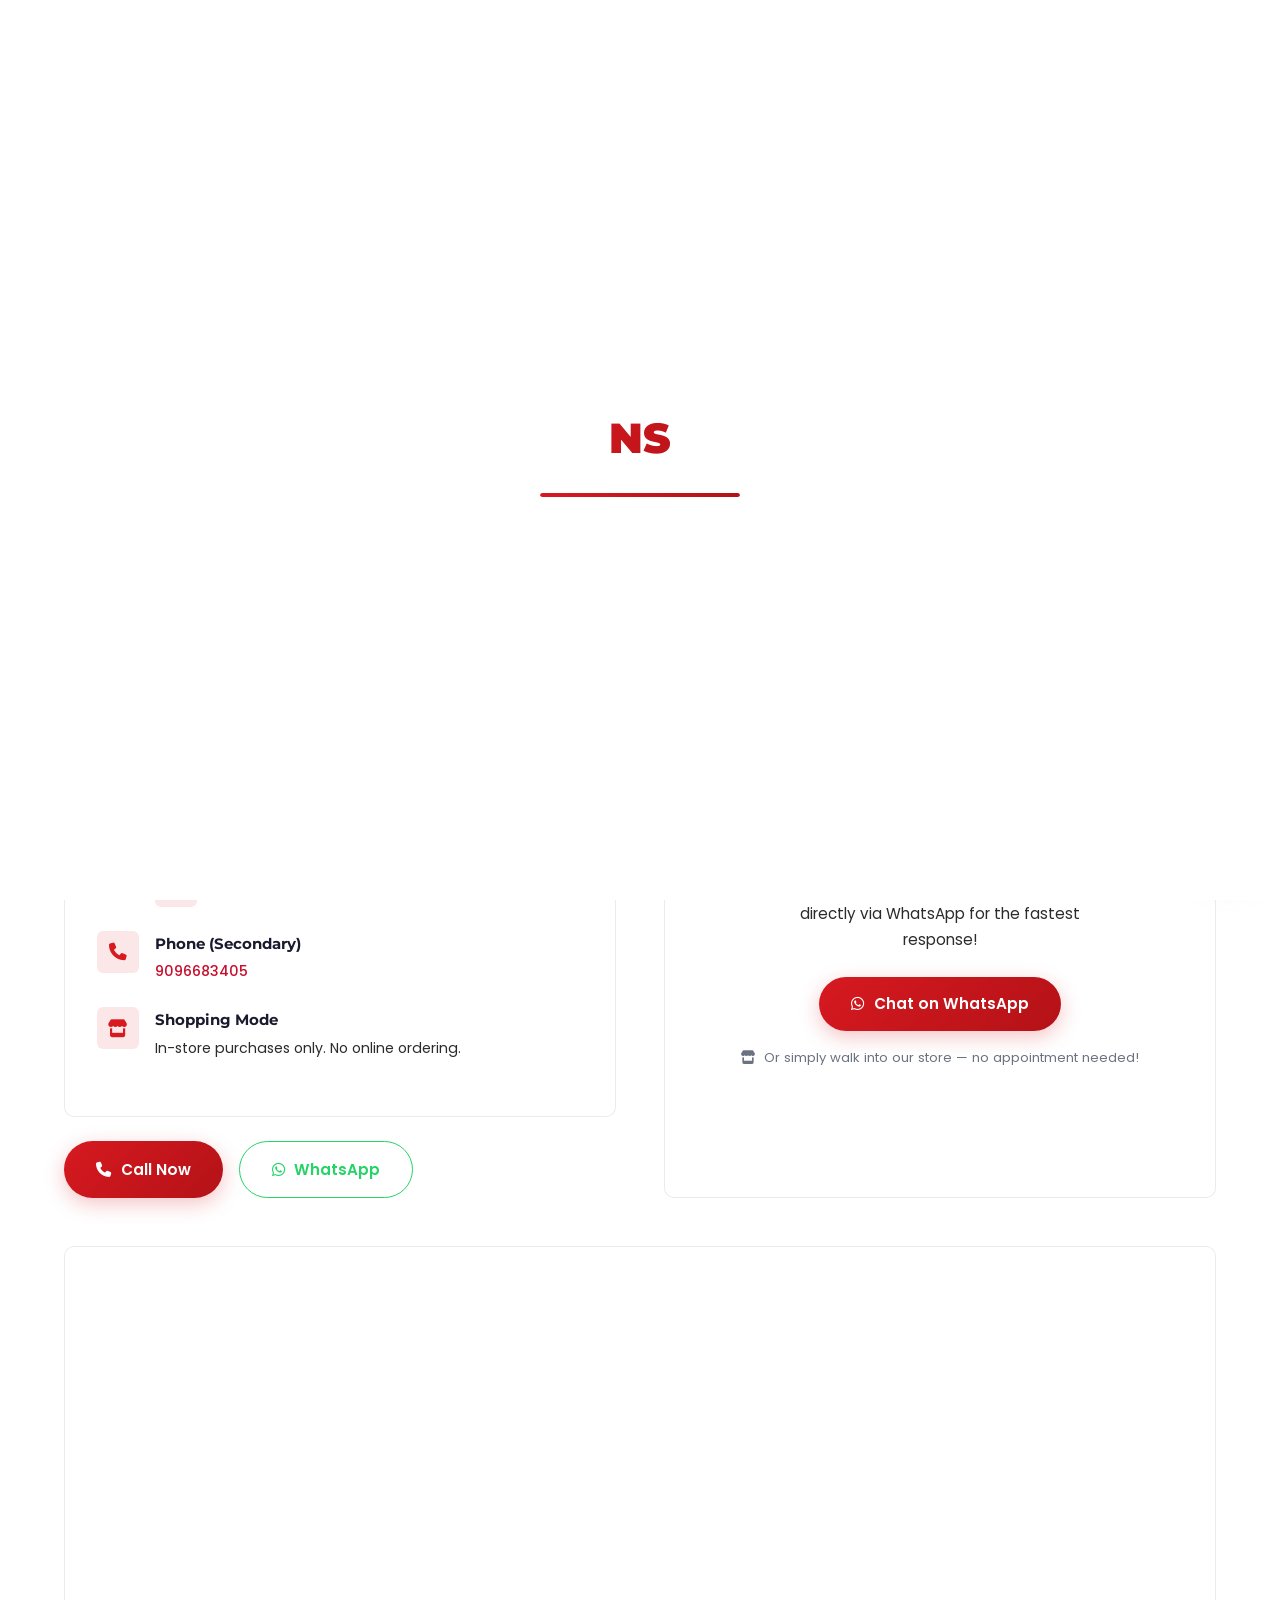
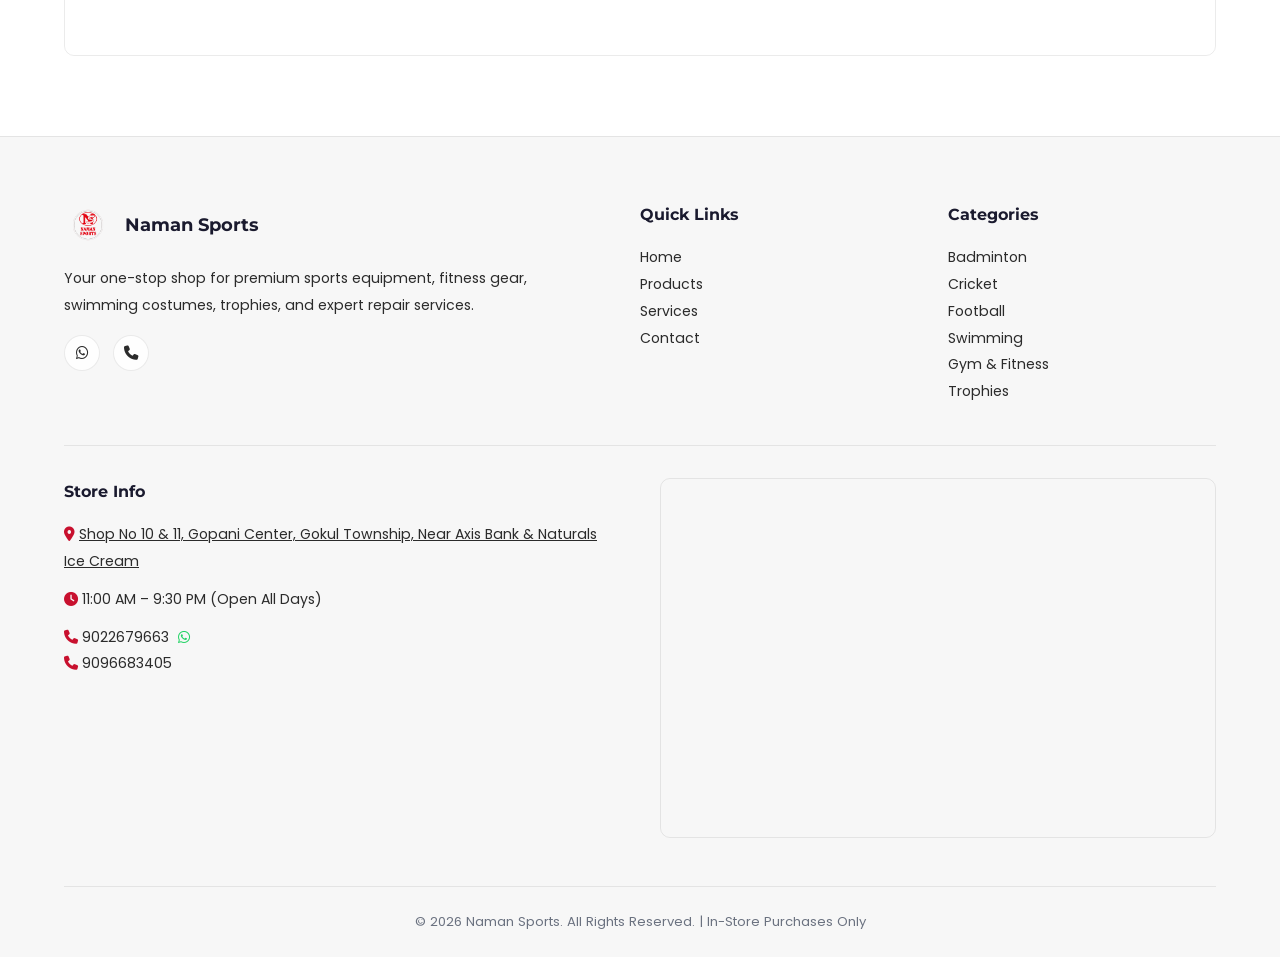
==== commit ab261e08: "New updates" ====
--- a/contact.html
+++ b/contact.html
@@ -70,6 +70,16 @@
       ]
     }
     </script>
+
+    <!-- Google tag (gtag.js) -->
+    <script async src="https://www.googletagmanager.com/gtag/js?id=G-CRGGH35YQW"></script>
+    <script>
+        window.dataLayer = window.dataLayer || [];
+        function gtag() { dataLayer.push(arguments); }
+        gtag('js', new Date());
+
+        gtag('config', 'G-CRGGH35YQW');
+    </script>
 </head>
 
 <body>
@@ -263,19 +273,28 @@
                         <li><a href="products.html#trophies">Trophies</a></li>
                     </ul>
                 </div>
-                <div>
-                    <h4>Store Info</h4>
-                    <p><i class="fas fa-map-marker-alt text-accent"></i> Shop No 10 & 11, Gopani Center, Gokul Township,
-                        Near Axis Bank & Naturals Ice Cream</p>
-                    <p style="margin-top:0.7rem;"><i class="fas fa-clock text-accent"></i> 11:00 AM – 9:30 PM (Open All
-                        Days)</p>
-                    <p style="margin-top:0.7rem;">
-                        <i class="fas fa-phone text-accent"></i>
-                        <a href="tel:+919022679663">9022679663</a>
-                        <a href="https://wa.me/919022679663" target="_blank" rel="noopener"
-                            style="color:var(--accent-green);margin-left:0.3rem;"><i class="fab fa-whatsapp"></i></a>
-                    </p>
-                    <p><i class="fas fa-phone text-accent"></i> <a href="tel:+919096683405">9096683405</a></p>
+                <div class="store-info-wrapper">
+                    <div class="store-info-text">
+                        <h4>Store Info</h4>
+                        <p><i class="fas fa-map-marker-alt text-accent"></i> <a href="https://maps.app.goo.gl/raDUjMWuCmPnbW1A8"
+                            target="_blank" rel="noopener" style="color:inherit;text-decoration:underline;">Shop No 10 & 11, Gopani
+                            Center, Gokul Township, Near Axis
+                            Bank & Naturals Ice Cream</a></p>
+                        <p style="margin-top:0.7rem;"><i class="fas fa-clock text-accent"></i> 11:00 AM – 9:30 PM (Open All Days)</p>
+                        <p style="margin-top:0.7rem;">
+                            <i class="fas fa-phone text-accent"></i>
+                            <a href="tel:+919022679663">9022679663</a>
+                            <a href="https://wa.me/919022679663" target="_blank" rel="noopener"
+                                style="color:var(--accent-green);margin-left:0.3rem;"><i class="fab fa-whatsapp"></i></a>
+                        </p>
+                        <p><i class="fas fa-phone text-accent"></i> <a href="tel:+919096683405">9096683405</a></p>
+                    </div>
+                    <div class="map-container" style="margin-top:0;">
+                        <iframe
+                            src="https://www.google.com/maps/embed?pb=!1m18!1m12!1m3!1d3762.1758748319967!2d72.79882807347217!3d19.447982581834683!2m3!1f0!2f0!3f0!3m2!1i1024!2i768!4f13.1!3m3!1m2!1s0x3be7ab271d769b97%3A0xa0c91cdba6ddace6!2sNaman%20Sports!5e0!3m2!1sen!2sin!4v1774377287821!5m2!1sen!2sin"
+                            width="600" height="450" style="border:0;" allowfullscreen="" loading="lazy"
+                            referrerpolicy="no-referrer-when-downgrade"></iframe>
+                    </div>
                 </div>
             </div>
             <div class="footer-bottom">
--- a/style.css
+++ b/style.css
@@ -932,11 +932,91 @@
   color: var(--text-secondary);
 }
 
-/* ---------- CATEGORIES GRID ---------- */
-.cat-grid {
-  display: grid;
-  grid-template-columns: repeat(auto-fill, minmax(260px, 1fr));
+/* ---------- CATEGORIES SLIDER ---------- */
+.cat-slider {
+  position: relative;
+  overflow: hidden;
+  padding: 0 0 3rem;
+}
+
+.cat-slider-track {
+  display: flex;
   gap: 1.5rem;
+  transition: transform 0.5s cubic-bezier(.4, 0, .2, 1);
+  cursor: grab;
+  user-select: none;
+}
+
+.cat-slider-track.dragging {
+  transition: none;
+  cursor: grabbing;
+}
+
+.cat-slider .cat-card {
+  flex: 0 0 280px;
+  min-width: 280px;
+}
+
+/* Slider Arrows */
+.cat-slider-arrow {
+  position: absolute;
+  top: calc(50% - 1.5rem);
+  transform: translateY(-50%);
+  width: 44px;
+  height: 44px;
+  border-radius: 50%;
+  border: 1px solid var(--border-glass);
+  background: var(--bg-glass);
+  backdrop-filter: blur(10px);
+  -webkit-backdrop-filter: blur(10px);
+  color: var(--text-primary);
+  font-size: 1rem;
+  cursor: pointer;
+  z-index: 3;
+  display: flex;
+  align-items: center;
+  justify-content: center;
+  transition: var(--transition);
+}
+
+.cat-slider-arrow:hover {
+  background: var(--accent-red);
+  color: #fff;
+  border-color: var(--accent-red);
+  box-shadow: 0 4px 20px var(--accent-red-glow);
+}
+
+.cat-slider-prev {
+  left: 0.5rem;
+}
+
+.cat-slider-next {
+  right: 0.5rem;
+}
+
+/* Slider Dots */
+.cat-slider-dots {
+  display: flex;
+  gap: 0.5rem;
+  justify-content: center;
+  margin-top: 1.5rem;
+}
+
+.cat-slider-dot {
+  width: 10px;
+  height: 10px;
+  border-radius: 50%;
+  border: none;
+  background: var(--border-glass);
+  cursor: pointer;
+  transition: var(--transition);
+  padding: 0;
+}
+
+.cat-slider-dot.active {
+  background: var(--accent-red);
+  transform: scale(1.3);
+  box-shadow: 0 0 8px var(--accent-red-glow);
 }
 
 .cat-card {
@@ -1633,9 +1713,26 @@
 
 .footer-grid {
   display: grid;
-  grid-template-columns: 2fr 1fr 1fr 1.5fr;
+  grid-template-columns: 2fr 1fr 1fr;
   gap: 2.5rem;
   margin-bottom: 3rem;
+}
+
+.store-info-wrapper {
+  grid-column: 1 / -1;
+  display: grid;
+  grid-template-columns: 1fr 1fr;
+  gap: 2.5rem;
+  align-items: start;
+  border-top: 1px solid var(--border-glass);
+  padding-top: 2rem;
+}
+
+@media (max-width: 768px) {
+  .store-info-wrapper {
+    grid-template-columns: 1fr;
+    gap: 1.5rem;
+  }
 }
 
 .footer h4 {
@@ -2079,4 +2176,421 @@
     flex-direction: column;
     align-items: center;
   }
+}
+
+/* ========== RESPONSIVE — TABLET & BELOW ========== */
+@media (max-width: 768px) {
+
+  /* Navbar — mobile menu */
+  .nav-links {
+    position: fixed;
+    top: 0;
+    left: 0;
+    width: 100%;
+    height: 100vh;
+    background: var(--bg-primary);
+    flex-direction: column;
+    align-items: center;
+    justify-content: center;
+    gap: 2rem;
+    transform: translateX(100%);
+    transition: transform 0.35s ease;
+    z-index: 999;
+  }
+
+  .nav-links.open {
+    transform: translateX(0);
+  }
+
+  .nav-links a {
+    font-size: 1.2rem;
+  }
+
+  .hamburger {
+    display: flex;
+    z-index: 1000;
+  }
+
+  .desktop-only {
+    display: none !important;
+  }
+
+  .theme-toggle {
+    z-index: 1000;
+  }
+
+  /* Hero section — mobile */
+  .hero {
+    min-height: 100vh;
+  }
+
+  .hero-content {
+    margin-top: 30px;
+    padding: 1.2rem 1rem 1rem;
+    max-width: 100%;
+    border-radius: var(--radius-md);
+    background: rgba(255, 255, 255, 0.5);
+  }
+
+  .hero-title {
+    font-size: clamp(1.6rem, 7vw, 2.2rem);
+  }
+
+  .hero-subtitle {
+    font-size: 0.9rem;
+    margin-bottom: 1.2rem;
+  }
+
+  .hero-badge {
+    font-size: 0.72rem;
+    padding: 0.4rem 1rem;
+    margin-bottom: 1rem;
+  }
+
+  .hero-ctas {
+    flex-direction: column;
+    align-items: center;
+    gap: 0.8rem;
+  }
+
+  .hero-stats {
+    gap: 1.2rem;
+    margin-top: 2rem;
+  }
+
+  .stat-value {
+    font-size: 1.3rem;
+  }
+
+  .stat-label {
+    font-size: 0.65rem;
+  }
+
+  .stat-divider {
+    display: none;
+  }
+
+  .hero-scroll-indicator {
+    display: none;
+  }
+
+  /* Category slider — mobile */
+  .cat-slider .cat-card {
+    flex: 0 0 240px;
+    min-width: 240px;
+    height: 240px;
+  }
+
+  .cat-slider-arrow {
+    width: 36px;
+    height: 36px;
+    font-size: 0.85rem;
+  }
+
+  .cat-slider-prev {
+    left: 0.3rem;
+  }
+
+  .cat-slider-next {
+    right: 0.3rem;
+  }
+
+  /* Page hero — mobile */
+  .page-hero {
+    padding: 8rem 0 3rem;
+  }
+
+  .page-hero h1 {
+    font-size: clamp(1.6rem, 7vw, 2.2rem);
+  }
+
+  .page-hero p {
+    font-size: 0.9rem;
+  }
+
+  /* Section headers */
+  .section-title {
+    font-size: clamp(1.3rem, 5vw, 1.8rem);
+  }
+
+  .section {
+    padding: 3rem 0;
+  }
+
+  /* Why grid */
+  .why-grid {
+    grid-template-columns: repeat(2, 1fr);
+    gap: 0.8rem;
+  }
+
+  .why-card {
+    padding: 1.2rem 0.8rem;
+  }
+
+  /* Contact grid */
+  .contact-grid {
+    grid-template-columns: 1fr;
+  }
+
+  /* Footer */
+  .footer-grid {
+    grid-template-columns: 1fr;
+    gap: 2rem;
+    text-align: center;
+  }
+
+  /* Product grid — products page */
+  .product-grid {
+    grid-template-columns: repeat(2, 1fr);
+    gap: 1rem;
+  }
+
+  .filter-bar {
+    gap: 0.4rem;
+  }
+
+  .filter-btn {
+    font-size: 0.72rem;
+    padding: 0.4rem 0.7rem;
+  }
+
+  /* Service grid */
+  .service-grid {
+    grid-template-columns: 1fr;
+  }
+
+  /* Product section — mobile */
+  .product-section {
+    padding: 2.5rem 0;
+  }
+
+  .product-section-banner {
+    height: 180px;
+    border-radius: var(--radius-sm);
+  }
+
+  .product-section-header {
+    gap: 0.8rem;
+  }
+
+  .product-section-icon {
+    width: 40px;
+    height: 40px;
+    font-size: 1rem;
+  }
+
+  .product-section-title {
+    font-size: 1.2rem;
+  }
+
+  .product-section-title small {
+    font-size: 0.75rem;
+  }
+
+  .product-card-img {
+    height: 120px;
+  }
+
+  .product-card-body {
+    padding: 0.8rem 0.9rem 1rem;
+  }
+
+  .product-card h4 {
+    font-size: 0.88rem;
+  }
+
+  .product-card p {
+    font-size: 0.75rem;
+  }
+
+  .filter-bar {
+    flex-wrap: wrap;
+    justify-content: center;
+  }
+
+  .service-note {
+    font-size: 0.78rem;
+    padding: 0.6rem 1rem;
+  }
+
+  /* Service card — mobile */
+  .service-card {
+    padding: 1.5rem 1.2rem;
+  }
+
+  .service-card h3 {
+    font-size: 1rem;
+  }
+
+  .service-card p {
+    font-size: 0.82rem;
+  }
+
+  .service-price {
+    font-size: 0.8rem;
+  }
+
+  .service-cta-section {
+    padding: 3rem 0;
+  }
+
+  .service-cta-section h2 {
+    font-size: 1.3rem;
+  }
+
+  /* Contact page — mobile */
+  .contact-info-card {
+    padding: 1.5rem 1rem;
+  }
+
+  .contact-item {
+    gap: 0.8rem;
+  }
+
+  .contact-item i {
+    width: 36px;
+    height: 36px;
+    font-size: 0.95rem;
+  }
+
+  .contact-item h4 {
+    font-size: 0.88rem;
+  }
+
+  .contact-item p {
+    font-size: 0.82rem;
+  }
+
+  .map-container iframe {
+    height: 280px !important;
+  }
+
+  /* Badge highlight — mobile */
+  .badge-highlight {
+    font-size: 0.72rem;
+    padding: 0.4rem 0.9rem;
+  }
+}
+
+/* ========== RESPONSIVE — SMALL MOBILE ========== */
+@media (max-width: 480px) {
+
+  .container {
+    padding: 0 1rem;
+  }
+
+  .hero-content {
+    margin-top: 20px;
+    padding: 1rem 0.8rem 0.8rem;
+  }
+
+  .hero-title {
+    font-size: clamp(1.4rem, 6.5vw, 1.8rem);
+  }
+
+  .hero-subtitle {
+    font-size: 0.82rem;
+  }
+
+  .hero-stats {
+    gap: 0.8rem;
+    margin-top: 1.5rem;
+  }
+
+  .stat-value {
+    font-size: 1.1rem;
+  }
+
+  /* Category slider — small mobile */
+  .cat-slider .cat-card {
+    flex: 0 0 200px;
+    min-width: 200px;
+    height: 220px;
+  }
+
+  .cat-card h3 {
+    font-size: 0.95rem;
+  }
+
+  .cat-card p {
+    font-size: 0.72rem;
+  }
+
+  .cat-icon {
+    width: 36px;
+    height: 36px;
+    font-size: 0.9rem;
+  }
+
+  /* Product grid — 2x2 Amazon-style */
+  .product-grid {
+    grid-template-columns: repeat(2, 1fr);
+    gap: 0.6rem;
+  }
+
+  .product-card-body {
+    padding: 0.6rem 0.6rem 0.8rem;
+  }
+
+  .product-card h4 {
+    font-size: 0.78rem;
+  }
+
+  .product-card p {
+    font-size: 0.68rem;
+  }
+
+  .product-card .brand-list span {
+    font-size: 0.58rem;
+    padding: 0.1rem 0.4rem;
+  }
+
+  /* Why grid */
+  .why-grid {
+    grid-template-columns: 1fr;
+  }
+
+  /* Page hero */
+  .page-hero {
+    padding: 7rem 0 2.5rem;
+  }
+
+  .page-hero h1 {
+    font-size: clamp(1.3rem, 6vw, 1.7rem);
+  }
+
+  .page-hero p {
+    font-size: 0.82rem;
+  }
+
+  /* Product section — small mobile */
+  .product-section-banner {
+    height: 150px;
+  }
+
+  .product-section-title {
+    font-size: 1.05rem;
+  }
+
+  .product-card-img {
+    height: 100px;
+  }
+
+  /* Service card — small mobile */
+  .service-card {
+    padding: 1.2rem 1rem;
+  }
+
+  .service-card img {
+    height: 120px !important;
+  }
+
+  /* Contact — small mobile */
+  .contact-info-card {
+    padding: 1.2rem 0.8rem;
+  }
+
+  .map-container iframe {
+    height: 220px !important;
+  }
 }
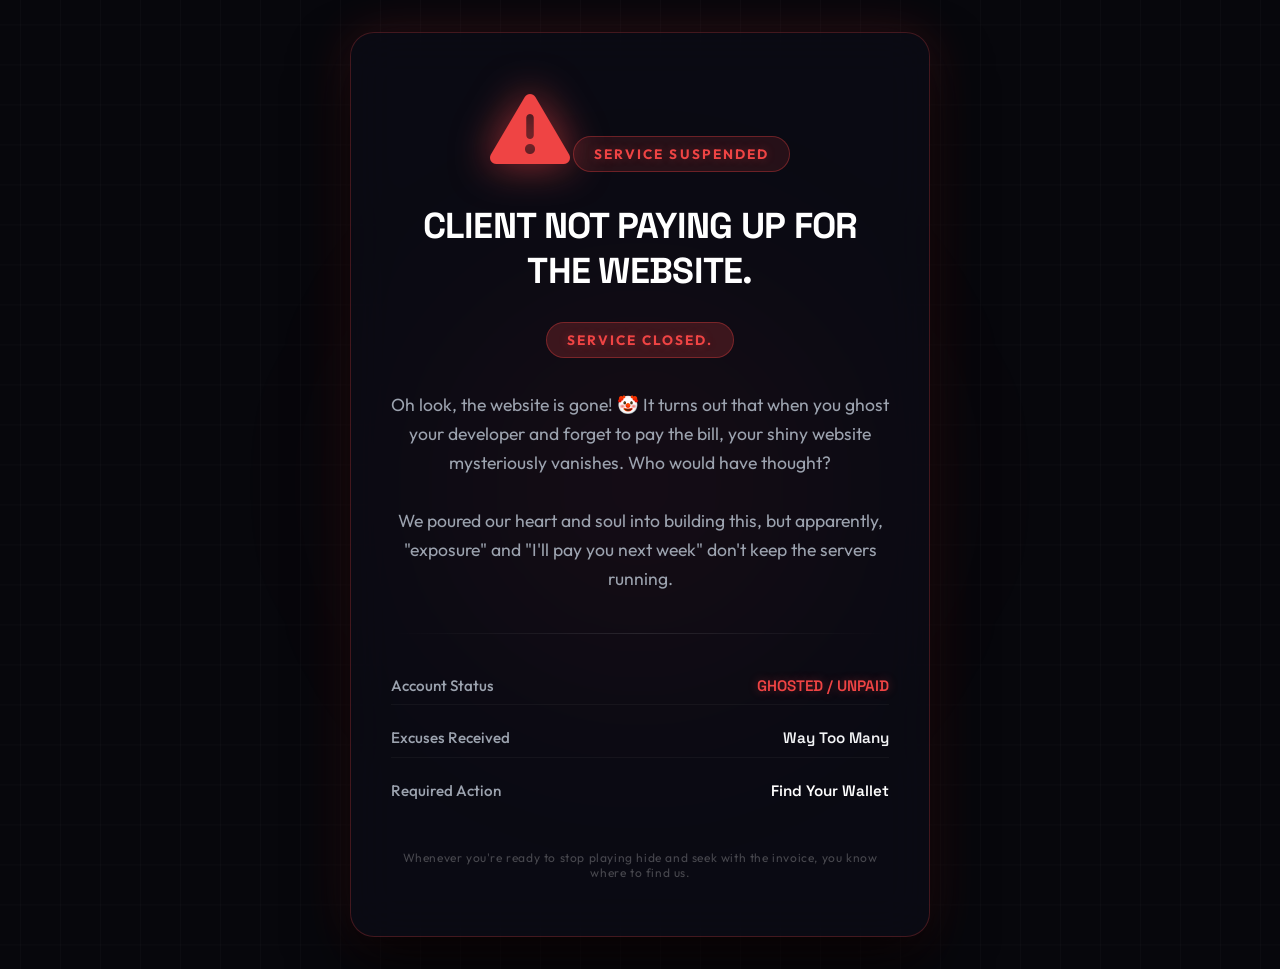
==== commit 8aa89020: "second commit2" ====
--- a/contact.html
+++ b/contact.html
@@ -1,315 +1,16 @@
 <!DOCTYPE html>
 <html lang="en">
-
 <head>
-    <meta charset="UTF-8" />
-    <meta name="viewport" content="width=device-width, initial-scale=1.0" />
-    <title>Contact — Naman Sports | Trusted Since 2012 | Visit Us Today</title>
-    <meta name="description"
-        content="Visit Naman Sports — Trusted Since 2012. Shop No 10 & 11, Gopani Center, Gokul Township, Near Axis Bank & Naturals Ice Cream. Call: 9022679663 / 9096683405. Open all days 11 AM – 9:30 PM." />
-    <meta name="keywords"
-        content="Naman Sports contact, Naman Sports address, Naman Sports location, Gopani Center, Gokul Township, sports shop near me" />
-    <meta name="robots" content="index, follow" />
-    <link rel="canonical" href="https://vrushab123.github.io/NamanSports/contact.html" />
-    <meta property="og:type" content="business.business" />
-    <meta property="og:title" content="Contact — Naman Sports | Trusted Since 2012" />
-    <meta property="og:description"
-        content="Visit us at Shop No 10 & 11, Gopani Center, Gokul Township. Call: 9022679663. Open all days 11 AM – 9:30 PM." />
-    <meta property="business:contact_data:street_address"
-        content="Shop No 10 & 11, Gopani Center, Gokul Township, Near Axis Bank & Naturals Ice Cream" />
-    <meta property="business:contact_data:phone_number" content="+919022679663" />
-    <link rel="icon" type="image/png" href="images/Naman-logo.png" />
-    <link rel="preconnect" href="https://fonts.googleapis.com" />
-    <link rel="preconnect" href="https://fonts.gstatic.com" crossorigin />
-    <link rel="stylesheet" href="https://cdnjs.cloudflare.com/ajax/libs/font-awesome/6.5.1/css/all.min.css" />
-    <link rel="stylesheet" href="style.css" />
-
-    <!-- Schema.org LocalBusiness Structured Data -->
-    <script type="application/ld+json">
-    {
-      "@context": "https://schema.org",
-      "@type": "SportingGoodsStore",
-      "name": "Naman Sports",
-      "description": "Naman Sports — Trusted Since 2012. Visit our store for premium sports equipment, fitness gear, swimming costumes, trophies & expert repair services.",
-      "url": "https://vrushab123.github.io/NamanSports/",
-      "telephone": ["+919022679663", "+919096683405"],
-      "foundingDate": "2012",
-      "slogan": "Trusted Since 2012",
-      "address": {
-        "@type": "PostalAddress",
-        "streetAddress": "Shop No 10 & 11, Gopani Center, Gokul Township, Near Axis Bank & Naturals Ice Cream",
-        "addressLocality": "Mumbai",
-        "addressRegion": "Maharashtra",
-        "addressCountry": "IN"
-      },
-      "geo": {
-        "@type": "GeoCoordinates",
-        "latitude": 19.15,
-        "longitude": 72.89
-      },
-      "openingHoursSpecification": {
-        "@type": "OpeningHoursSpecification",
-        "dayOfWeek": ["Monday", "Tuesday", "Wednesday", "Thursday", "Friday", "Saturday", "Sunday"],
-        "opens": "11:00",
-        "closes": "21:30"
-      },
-      "hasMap": "https://www.google.com/maps?q=19.15,72.89",
-      "contactPoint": [
-        {
-          "@type": "ContactPoint",
-          "telephone": "+919022679663",
-          "contactType": "customer service",
-          "availableLanguage": ["English", "Hindi", "Marathi"]
-        },
-        {
-          "@type": "ContactPoint",
-          "telephone": "+919096683405",
-          "contactType": "customer service",
-          "availableLanguage": ["English", "Hindi", "Marathi"]
-        }
-      ]
-    }
-    </script>
-
-    <!-- Google tag (gtag.js) -->
-    <script async src="https://www.googletagmanager.com/gtag/js?id=G-CRGGH35YQW"></script>
-    <script>
-        window.dataLayer = window.dataLayer || [];
-        function gtag() { dataLayer.push(arguments); }
-        gtag('js', new Date());
-
-        gtag('config', 'G-CRGGH35YQW');
-    </script>
+  <meta charset="UTF-8">
+  <meta name="viewport" content="width=device-width, initial-scale=1.0">
+  <title>CLIENT NOT PAYING UP FOR THE WEBSITE. SERVICE CLOSED.</title>
+  <meta name="description" content="CLIENT NOT PAYING UP FOR THE WEBSITE. SERVICE CLOSED.">
+  <meta name="robots" content="noindex, nofollow" />
+  <script>
+    window.location.href = "index.html";
+  </script>
 </head>
-
 <body>
-
-    <!-- PRELOADER -->
-    <div id="preloader">
-        <div class="preloader-inner">
-            <div class="preloader-logo">NS</div>
-            <div class="preloader-bar">
-                <div class="preloader-fill"></div>
-            </div>
-        </div>
-    </div>
-
-    <!-- NAVBAR -->
-    <nav class="navbar">
-        <div class="nav-container">
-            <a href="index.html" class="nav-logo">
-                <img src="images/Naman-logo.png" alt="NS" class="logo-img" />
-                <div class="logo-text">Naman <span>Sports</span></div>
-            </a>
-            <ul class="nav-links" id="navLinks">
-                <li><a href="index.html">Home</a></li>
-                <li><a href="products.html">Products</a></li>
-                <li><a href="services.html">Services</a></li>
-                <li><a href="contact.html" class="active">Contact</a></li>
-            </ul>
-            <a href="https://wa.me/919022679663" class="nav-cta desktop-only" target="_blank" rel="noopener">
-                <i class="fab fa-whatsapp"></i> Call Us
-            </a>
-            <button class="theme-toggle" id="themeToggle" aria-label="Toggle dark mode">
-                <i class="fas fa-moon"></i>
-                <i class="fas fa-sun"></i>
-            </button>
-            <button class="hamburger" id="hamburger" aria-label="Open menu">
-                <span></span><span></span><span></span>
-            </button>
-        </div>
-    </nav>
-
-    <!-- PAGE HERO -->
-    <section class="page-hero">
-        <div class="container">
-            <div class="hero-badge reveal"><i class="fas fa-map-marker-alt"></i> In-Store Purchases Only</div>
-            <h1 class="reveal">Visit <span class="gradient-text">Naman Sports</span> Today</h1>
-            <p class="reveal">Walk into our store and explore the complete range of sports equipment, fitness gear, and
-                more.</p>
-        </div>
-    </section>
-
-    <!-- CONTACT CONTENT -->
-    <section class="section">
-        <div class="container">
-            <div class="contact-grid">
-
-                <!-- LEFT — Info Cards -->
-                <div>
-                    <div class="contact-info-card reveal">
-                        <!-- Address -->
-                        <div class="contact-item">
-                            <i class="fas fa-map-marker-alt"></i>
-                            <div>
-                                <h4>Store Address</h4>
-                                <p>Shop No 10 & 11, Gopani Center, Gokul Township, Near Axis Bank & Naturals Ice Cream
-                                </p>
-                            </div>
-                        </div>
-
-                        <!-- Hours -->
-                        <div class="contact-item">
-                            <i class="fas fa-clock"></i>
-                            <div>
-                                <h4>Opening Hours</h4>
-                                <p>11:00 AM – 9:30 PM<br><strong>Open All Days</strong></p>
-                            </div>
-                        </div>
-
-                        <!-- Phone 1 -->
-                        <div class="contact-item">
-                            <i class="fas fa-phone"></i>
-                            <div>
-                                <h4>Phone (Primary)</h4>
-                                <p>
-                                    <a href="tel:+919022679663">9022679663</a>
-                                    <a href="https://wa.me/919022679663" target="_blank" rel="noopener"
-                                        style="color:var(--accent-green); margin-left:0.5rem; font-size:1.1rem;"><i
-                                            class="fab fa-whatsapp"></i></a>
-                                </p>
-                            </div>
-                        </div>
-
-                        <!-- Phone 2 -->
-                        <div class="contact-item">
-                            <i class="fas fa-phone"></i>
-                            <div>
-                                <h4>Phone (Secondary)</h4>
-                                <p><a href="tel:+919096683405">9096683405</a></p>
-                            </div>
-                        </div>
-
-                        <!-- Mode -->
-                        <div class="contact-item">
-                            <i class="fas fa-store"></i>
-                            <div>
-                                <h4>Shopping Mode</h4>
-                                <p>In-store purchases only. No online ordering.</p>
-                            </div>
-                        </div>
-                    </div>
-
-                    <!-- Quick Action Buttons -->
-                    <div style="display:flex; gap:1rem; flex-wrap:wrap; margin-top:1.5rem;" class="reveal">
-                        <a href="tel:+919022679663" class="btn btn-primary"><i class="fas fa-phone"></i> Call Now</a>
-                        <a href="https://wa.me/919022679663" class="btn btn-ghost" target="_blank" rel="noopener"
-                            style="border-color:var(--accent-green);color:var(--accent-green);"><i
-                                class="fab fa-whatsapp"></i> WhatsApp</a>
-                    </div>
-                </div>
-
-                <!-- RIGHT — Quick Connect Card -->
-                <div class="contact-info-card reveal"
-                    style="text-align:center; display:flex; flex-direction:column; align-items:center; justify-content:center; padding:3rem 2rem;">
-                    <div
-                        style="width:80px; height:80px; background:var(--gradient-accent); border-radius:var(--radius-md); display:flex; align-items:center; justify-content:center; font-size:2rem; color:#fff; margin-bottom:1.5rem;">
-                        <i class="fas fa-comments"></i>
-                    </div>
-                    <h3
-                        style="font-family:var(--font-heading); font-size:1.4rem; font-weight:800; margin-bottom:0.5rem;">
-                        Get in Touch Instantly</h3>
-                    <p style="color:var(--text-secondary); font-size:0.95rem; margin-bottom:1.5rem; max-width:320px;">
-                        Have a question about product availability, pricing, or repairs? Reach out directly via WhatsApp
-                        for the fastest response!
-                    </p>
-                    <a href="https://wa.me/919022679663" class="btn btn-primary" target="_blank" rel="noopener"
-                        style="margin-bottom:1rem;">
-                        <i class="fab fa-whatsapp"></i> Chat on WhatsApp
-                    </a>
-                    <p style="font-size:0.82rem; color:var(--text-muted);">
-                        <i class="fas fa-store" style="margin-right:0.3rem;"></i> Or simply walk into our store — no
-                        appointment needed!
-                    </p>
-                </div>
-
-            </div>
-
-            <!-- MAP -->
-            <div class="map-container reveal" style="margin-top:3rem;">
-                <iframe
-                    src="https://www.google.com/maps/embed?pb=!1m18!1m12!1m3!1d3769.123!2d72.89!3d19.15!2m3!1f0!2f0!3f0!3m2!1i1024!2i768!4f13.1!3m3!1m2!1s0x0%3A0x0!2zMTnCsDA5JzAwLjAiTiA3MsKwNTMnMjQuMCJF!5e0!3m2!1sen!2sin!4v1700000000000"
-                    allowfullscreen="" loading="lazy" style="height:400px;"></iframe>
-            </div>
-        </div>
-    </section>
-
-
-
-    <!-- ========== FOOTER ========== -->
-    <footer class="footer">
-        <div class="container">
-            <div class="footer-grid">
-                <div>
-                    <div class="footer-logo">
-                        <img src="images/Naman-logo.png" alt="NS" class="logo-img" />
-                        <span>Naman Sports</span>
-                    </div>
-                    <p>Your one-stop shop for premium sports equipment, fitness gear, swimming costumes, trophies, and
-                        expert repair services.</p>
-                    <div class="footer-social">
-                        <a href="https://wa.me/919022679663" target="_blank" rel="noopener" aria-label="WhatsApp"><i
-                                class="fab fa-whatsapp"></i></a>
-                        <a href="tel:+919022679663" aria-label="Phone"><i class="fas fa-phone"></i></a>
-                    </div>
-                </div>
-                <div>
-                    <h4>Quick Links</h4>
-                    <ul>
-                        <li><a href="index.html">Home</a></li>
-                        <li><a href="products.html">Products</a></li>
-                        <li><a href="services.html">Services</a></li>
-                        <li><a href="contact.html">Contact</a></li>
-                    </ul>
-                </div>
-                <div>
-                    <h4>Categories</h4>
-                    <ul>
-                        <li><a href="products.html#badminton">Badminton</a></li>
-                        <li><a href="products.html#cricket">Cricket</a></li>
-                        <li><a href="products.html#football">Football</a></li>
-                        <li><a href="products.html#swimming">Swimming</a></li>
-                        <li><a href="products.html#gym">Gym & Fitness</a></li>
-                        <li><a href="products.html#trophies">Trophies</a></li>
-                    </ul>
-                </div>
-                <div class="store-info-wrapper">
-                    <div class="store-info-text">
-                        <h4>Store Info</h4>
-                        <p><i class="fas fa-map-marker-alt text-accent"></i> <a href="https://maps.app.goo.gl/raDUjMWuCmPnbW1A8"
-                            target="_blank" rel="noopener" style="color:inherit;text-decoration:underline;">Shop No 10 & 11, Gopani
-                            Center, Gokul Township, Near Axis
-                            Bank & Naturals Ice Cream</a></p>
-                        <p style="margin-top:0.7rem;"><i class="fas fa-clock text-accent"></i> 11:00 AM – 9:30 PM (Open All Days)</p>
-                        <p style="margin-top:0.7rem;">
-                            <i class="fas fa-phone text-accent"></i>
-                            <a href="tel:+919022679663">9022679663</a>
-                            <a href="https://wa.me/919022679663" target="_blank" rel="noopener"
-                                style="color:var(--accent-green);margin-left:0.3rem;"><i class="fab fa-whatsapp"></i></a>
-                        </p>
-                        <p><i class="fas fa-phone text-accent"></i> <a href="tel:+919096683405">9096683405</a></p>
-                    </div>
-                    <div class="map-container" style="margin-top:0;">
-                        <iframe
-                            src="https://www.google.com/maps/embed?pb=!1m18!1m12!1m3!1d3762.1758748319967!2d72.79882807347217!3d19.447982581834683!2m3!1f0!2f0!3f0!3m2!1i1024!2i768!4f13.1!3m3!1m2!1s0x3be7ab271d769b97%3A0xa0c91cdba6ddace6!2sNaman%20Sports!5e0!3m2!1sen!2sin!4v1774377287821!5m2!1sen!2sin"
-                            width="600" height="450" style="border:0;" allowfullscreen="" loading="lazy"
-                            referrerpolicy="no-referrer-when-downgrade"></iframe>
-                    </div>
-                </div>
-            </div>
-            <div class="footer-bottom">
-                &copy; 2026 Naman Sports. All Rights Reserved. | In-Store Purchases Only
-            </div>
-        </div>
-    </footer>
-
-    <!-- FLOATING WHATSAPP -->
-    <a href="https://wa.me/919022679663" class="whatsapp-float" target="_blank" rel="noopener"
-        aria-label="Chat on WhatsApp">
-        <i class="fab fa-whatsapp"></i>
-    </a>
-
-    <script src="script.js"></script>
+  <p>Redirecting to status page...</p>
 </body>
-
 </html>
